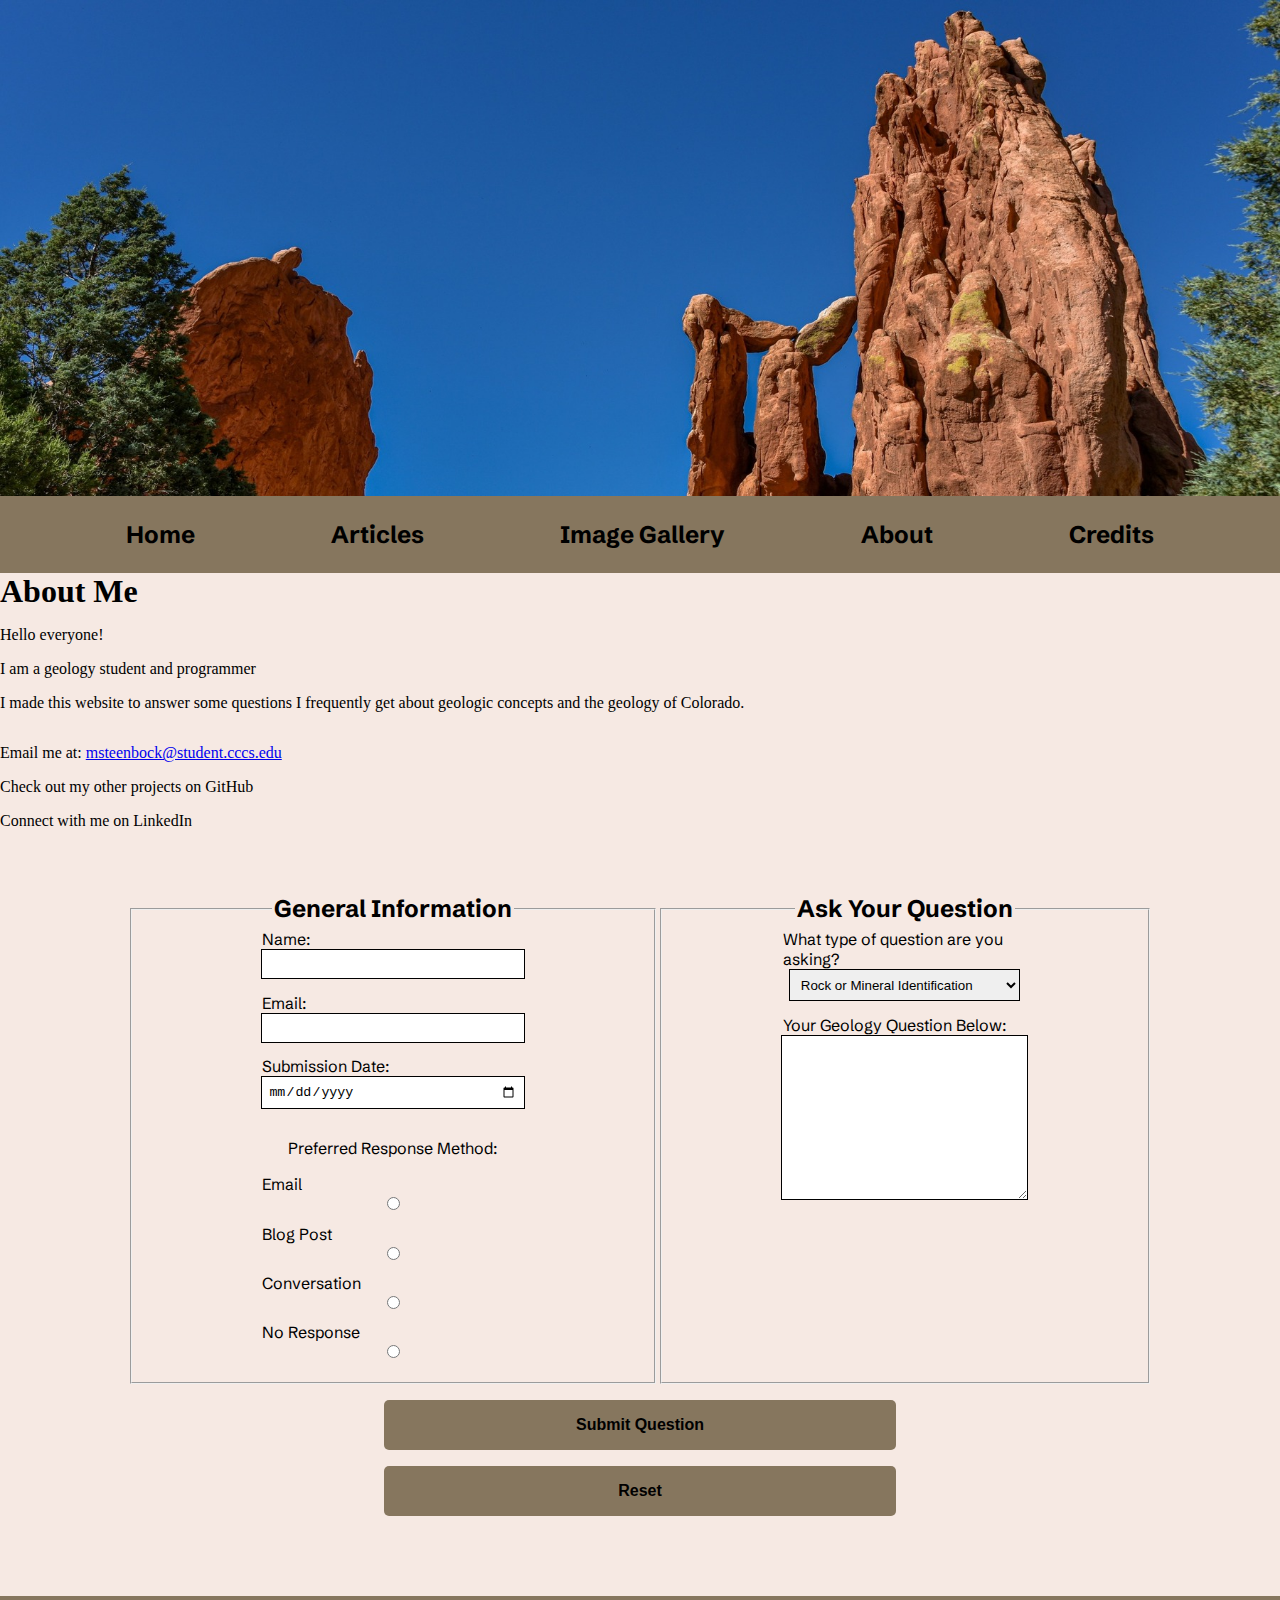
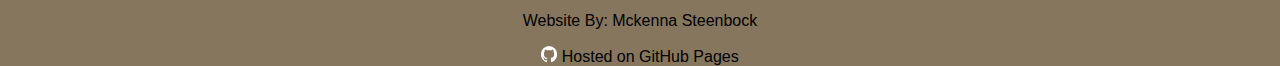
==== about.html @ d6b86bfb "Mobile Viewport: Index and Template" ====
<!DOCTYPE html>
<html lang="en">
<head>
    <meta charset="UTF-8">
    <title>Rock Talk: About</title>
    <meta name="viewport" content="width=device-width, initial-scale=1">
    <link rel="stylesheet" href="css/styles.css">
    <link href="https://fonts.googleapis.com/css2?family=Schibsted+Grotesk:ital,wght@0,400..900;1,400..900&display=swap" rel="stylesheet">
</head>
<body>
<div id="wrapper">
    <header>
        <a href="index.html"><img src="images/hero-banner.jpg" alt="image of red rocks colorado"></a>
    </header>

    <nav>
        <ul>
            <li><a href="index.html">Home</a></li>
            <li><a href="articles.html">Articles</a></li>
            <li><a href="gallery.html">Image Gallery</a></li>
            <li><a href="about.html">About</a></li>
            <li><a href="credits.html">Credits</a></li>
        </ul>
    </nav>

    <main>
        
        <h1>About Me</h1>
        <p>Hello everyone!</p>
        <p>I am a geology student and programmer</p>
        <p>I made this website to answer some questions I frequently get about geologic concepts and the geology of Colorado.</p>
        <img src="" alt="">

        <div class="contact">
            <p>Email me at: <a href="mailto:msteenbock@student.cccs.edu">msteenbock@student.cccs.edu</a></p>
            <p>Check out my other projects on GitHub</p>
            <p>Connect with me on LinkedIn</p>
        </div>


            <form action="https://formspree.io/f/mgvezdle" method="POST" class="form-grid">
                <fieldset>
                    <legend>General Information</legend>

                    <label for="name">Name: </label>
                    <input type="text" name="name" id="name">

                    <label for="email">Email: </label>
                    <input type="email" name="email" id="email">

                    <label for="date">Submission Date:</label>
                    <input type="date" name="date" id="date">

                    <p>Preferred Response Method:</p>
                    <label for="email-response">Email</label>
                    <input type="radio" name="response-type" id="email-response" value="Email">

                    <label for="blog-response">Blog Post</label>
                    <input type="radio" name="response-type" id="blog-response" value="Blog Post">

                    <label for="verbal-response">Conversation</label>
                    <input type="radio" name="response-type" id="verbal-response" value="Conversation">

                    <label for="no-response">No Response</label>
                    <input type="radio" name="response-type" id="no-response" value="No Response">


                </fieldset>

                <fieldset>
                    <legend>Ask Your Question</legend>
                    <label for="question-type">What type of question are you asking?</label>
                    <select name="question-type" id="question-type">
                        <option value="specimen-identification">Rock or Mineral Identification</option>
                        <option value="geological-process">Geological Processes (e.g., plate tectonics, mountain building)</option>
                        <option value="natural-disasters">Natural Disasters (e.g., earthquakes, volcanoes)</option>
                        <option value="energy-resources">Energy Resources</option>
                        <option value="general-information">General Geology Question</option>
                        <option value="other">Other</option>
                    </select>

                    <label for="question">Your Geology Question Below: </label>
                    <textarea name="question" id="question" cols="50" rows="10"></textarea>

                </fieldset>
                <input type="submit" id="submit" value="Submit Question" class="form-submit">
                <input type="reset" id="reset" value="Reset" class="form-submit">
            </form>



    </main>

    <footer>
        <!--<p>&copy; Copyright 2024. All Rights Reserved</p>-->
        <p>Website By: <a href="mailto:msteenbock@student.cccs.edu">Mckenna Steenbock</a></p>
        <a href="https://pages.github.com/" target="_blank"><img src="images/github-mark-white.png" alt="GitHub Logo"> Hosted on GitHub Pages </a>
    </footer>
</div>

</body>
</html>
---- css/styles.css ----
/*CSS Reset*/
body, header, main, nav, img, footer, h1, h2, ul, aside {
    margin: 0;
    padding: 0;
}

body {
    background-color: #F6E9E3;
}

img, video {
   max-width: 100%;
   max-height: 100%;
   display: block;
}

nav {
    background-color: #86765E;
}

/*Style Rules for footer*/

footer {
    text-align: center;
    font-size: 1em;
    background-color: #86765E;
    width: 100%;
    height: 15%; /*Chose to condense the height of the footer*/
    overflow: auto;
}

footer a, footer p{
    font-family: "Century Gothic", sans-serif;
    text-decoration: none;
    color: black;
}

footer a:hover {
    color: white;
}

footer img {
    display: inline-block;
    width: 1em;
    height: 1em;
}



/*Articles Page Classes*/

.article-list {
    display: inline-block;
    width: 95%;
    margin: 2em;
}

.article-list a{
    text-decoration: none;
    color: black;
}

.article-preview:hover {
    background-color: rgba(159, 128, 120, 0.5);
    transform: scale(1.002);
}

.article-preview {
    border: 1px solid black;
    overflow: auto;
    margin: 2em auto;
}

.article-preview img {
    float: left;
    width: 30%;
    height: 30%;
    margin-right: 1em;
}
.article-preview h2 {
    font-size: 1.5em;
    font-weight: bold;
    margin: 0 2em;

}

.article-preview p {
    font-size: 1em;
    margin: 1em;
}



form {
    text-align: center;
    margin: 2em auto;
    width: 80%;
    justify-content: center;
    font-family:"Schibsted Grotesk", sans-serif;
}

fieldset, input {
    margin-bottom: 1em;
}

fieldset legend {
    font-weight: bold;
    font-size: 1.5em;
}

label {
    display: inline-block;
    padding-right: .75em;
    width: 50%;
    text-align: left;
}

input, select , textarea {
    display: inline-block;
    margin-bottom: 1em;
    width: 50%;
    padding: 0.5em;
    border: 1px solid black;
}


.form-submit{
    background-color: #86765E;
    border: none;
    border-radius: 5px;
    padding: 1em;
    font-size: 1em;
    color: black;
    font-weight: bold;
    justify-self: center;
    /*Tablet and above*/
    grid-column: 1 / span 2;
    padding: 1em;
}

.form-submit:hover {
    background-color: #CCAC7DFF;
}

/*Tablet and above layout*/


.form-grid {
    display: grid;
    grid-template-columns: auto auto;
    padding: 2em;
}


/* Media Query for Mobile Viewport */
@media screen and (max-width: 619px), print {
    .mobile{
        display: block;
        font-family: "RocknRoll One", sans-serif;
    }

    .tab-desk {
        display: none;
    }

    /*Style Rules for Mobile Header Area*/

    .mobile h1{
        display: flex;
        font-size: 1.5em;
        margin: 1em 2em;
        align-items: center;
        font-style: italic;
    }

    .mobile h4{
        font-size: 1em;
        text-align: center;
    }

    .mobile-icon{
        width: 15%;
        height: auto;
        padding: 0 .5em;
    }

    /*Style Rules for Mobile Navigation Area*/
    nav {
        background-color: #86765E;
    }

    .mobile-nav a{
        display: block;
        color: black;
        text-align: center;
        font-size: 1.5em;
        text-decoration: none;
        padding: 1em;
        font-family: "RocknRoll One", sans-serif;
        border-top: 1px dotted #CCAC7DFF;
    }

    .mobile-nav a:last-child {
        border-bottom: 1px dotted #CCAC7DFF;
    }

    .mobile-nav a.nav-menu-icon {
        display: block;
        color: black;
        padding: 1em;
        position: absolute;
        right: 0;
        top: 0;
        border-bottom: none;
    }

    .nav-menu-icon {
        color: black;
        font-size: 3em;
    }

    #nav-links-mobile {
        display: none;
    }

    .home-content {
        font-family: "Noto Serif", sans-serif;
        font-size: 1em;
        padding: 1em;
        text-align: center;
    }

    .welcome-information {
        display: block;
    }

    .welcome-information h1, .extra-information h2{
        font-family: "RocknRoll One", sans-serif;
    }

    .extra-information li{
        list-style-type: none;
    }
}


/* Media Query for Tablet Viewport */
@media screen and (min-width: 620px), print {

    .mobile, .mobile-nav{
        display: none;
    }
    .tab-desk {
        display: block;
    }

    /*Style Rules for Tablet Header Area*/
    header img {
        width: 100%;
    }



    nav ul {
        text-align: center;
        list-style-type: none;
        margin: 0;
        font-family: "Schibsted Grotesk", sans-serif;
    }

    nav li {
        display: inline-block;
        font-size: 1.5em;
        font-weight: bold;
        padding: .25em .75em;
    }

    nav li a {
        display: block;
        text-decoration: none;
        padding: 1em;
        text-decoration: none;
        color: black;
    }

    .home-content {
        font-size: 1.5em;
        display: grid;
        grid-template-columns: 2fr 1fr;
        gap: 20px;
        padding: 10px;
    }

    .welcome-information {
        box-sizing: border-box;
        text-align: left;
        grid-column: 1;
        padding: 0 2em;
    }

    .extra-information {
        text-align: center;
        padding: 0 2em 0 0;
        box-sizing: border-box;
        grid-column: 2;
    }

    .extra-information li {
        list-style-type: none;
    }




}
/* Media Query for Desktop Viewports */
@media screen and (min-width: 1000px), print{
    .mobile, .mobile-nav{
        display: none;
    }
    .tab-desk {
        display: block;
    }

    nav li a {
        padding: .75em 2em;
    }

    nav li:hover {
        background: #CCAC7DFF;
        transform: scale(1.12);
        font-style: italic;
    }


}


/* Media Query for Large Desktop Viewports */
@media screen and (min-width: 1921px), print {
    .mobile, .mobile-nav{
        display: none;
    }
    .tab-desk {
        display: block;
    }

    header img {
        height: 60vh;
    }

    nav li{
        padding: .5em 5em;
    }

}
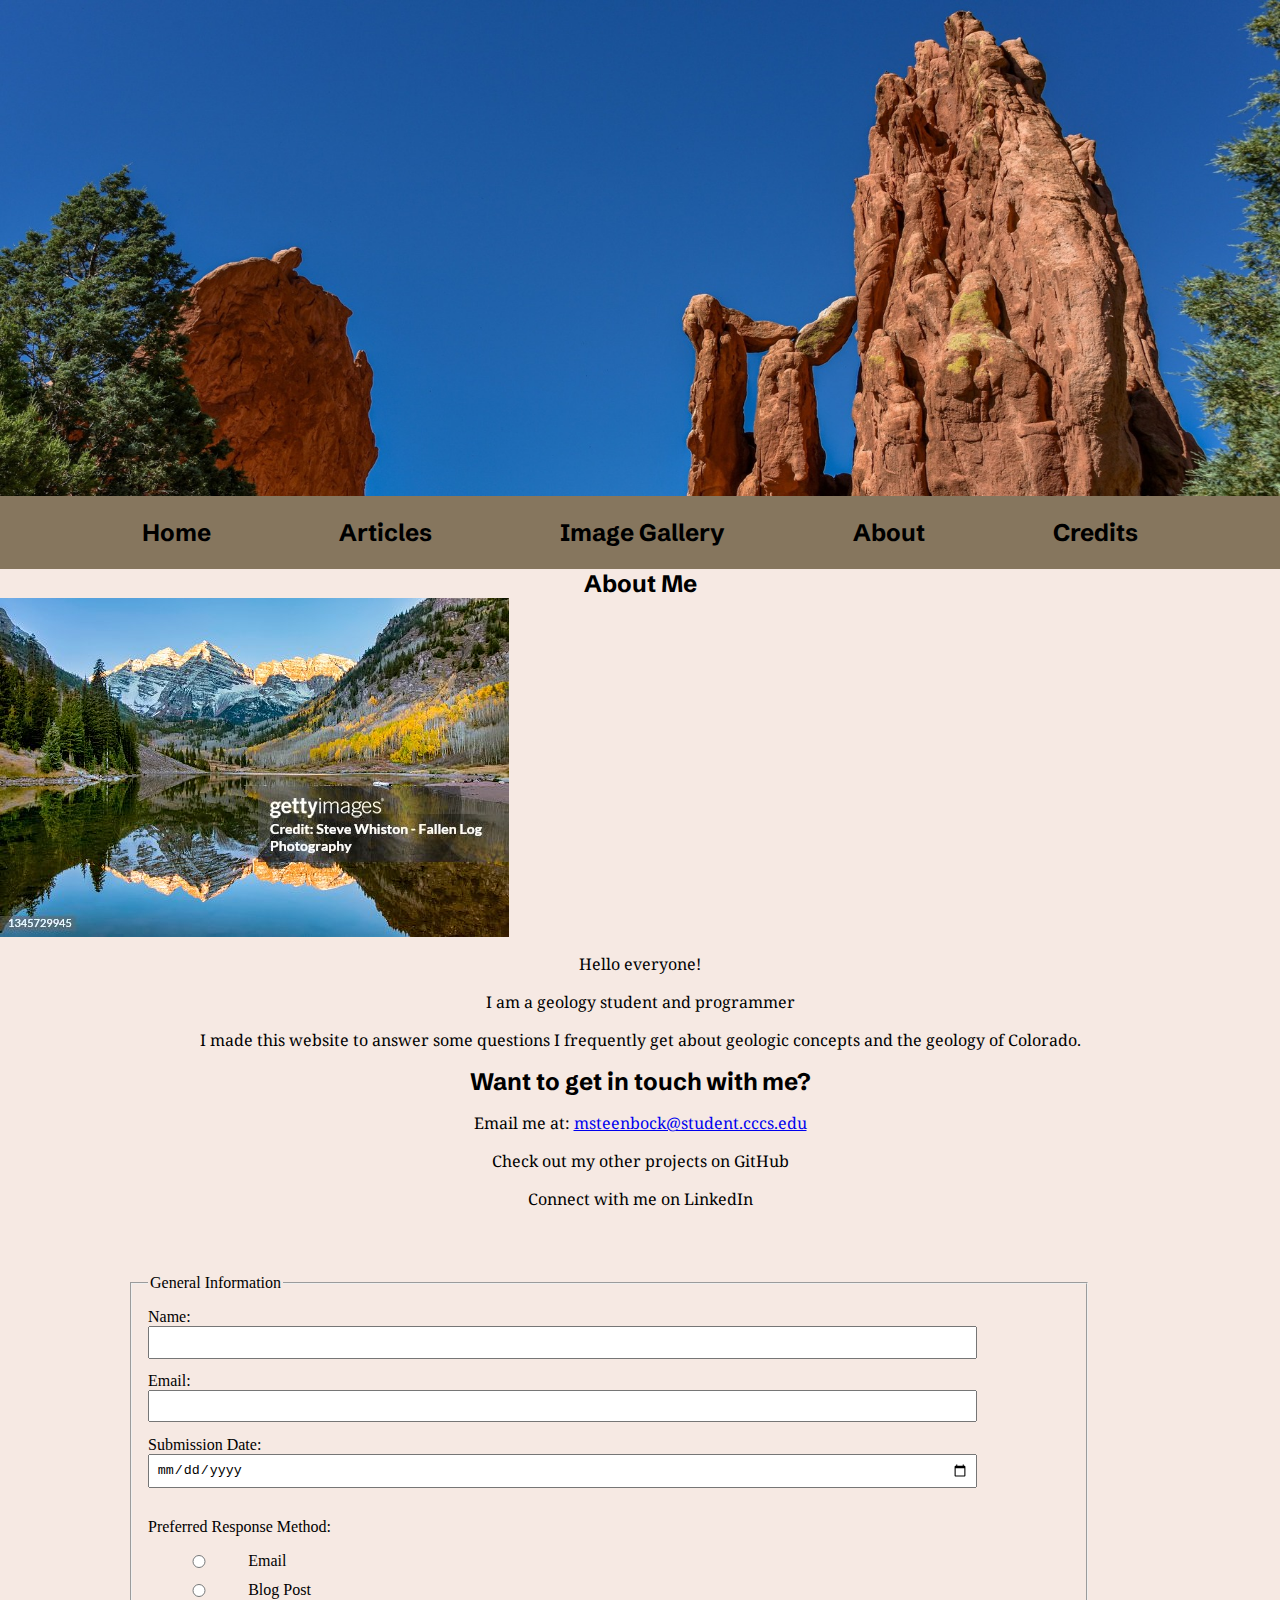
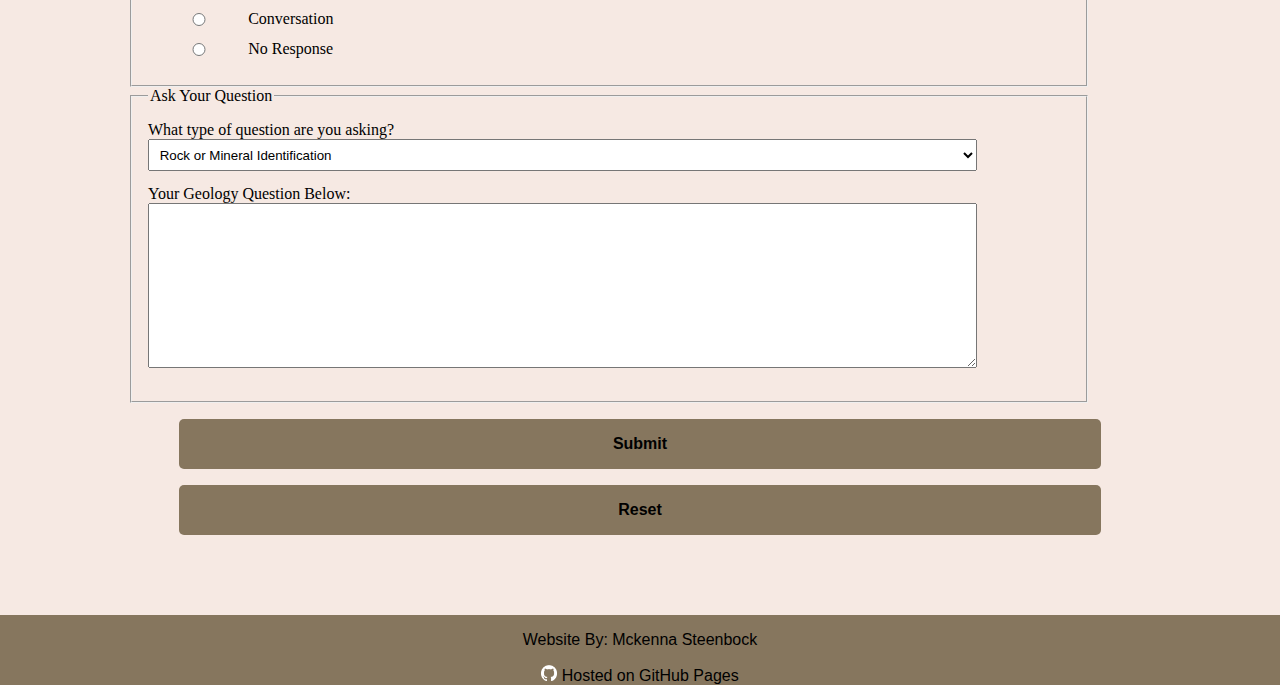
==== commit e14904ed: "Mobile Viewport: About Page" ====
--- a/about.html
+++ b/about.html
@@ -5,15 +5,37 @@
     <title>Rock Talk: About</title>
     <meta name="viewport" content="width=device-width, initial-scale=1">
     <link rel="stylesheet" href="css/styles.css">
-    <link href="https://fonts.googleapis.com/css2?family=Schibsted+Grotesk:ital,wght@0,400..900;1,400..900&display=swap" rel="stylesheet">
+    <link href="https://fonts.googleapis.com/css2?family=Notable&family=Noto+Serif:ital,wght@0,100..900;1,100..900&family=RocknRoll+One&family=Schibsted+Grotesk:ital,wght@0,400..900;1,400..900&display=swap" rel="stylesheet">
+
 </head>
 <body>
 <div id="wrapper">
     <header>
-        <a href="index.html"><img src="images/hero-banner.jpg" alt="image of red rocks colorado"></a>
+        <div class="tab-desk">
+            <a href="index.html" class="tab-desk"><img src="images/hero-banner.jpg" alt="image of red rocks colorado"></a>
+        </div>
+
+        <div class="mobile">
+            <h1><img src="images/rocktalkicon-left.png" alt="Rock Icon" class="mobile-icon"> Rock Talk <img src="images/rocktalkicon-right.png" alt="Rock Icon" class="mobile-icon"></h1>
+            <h4>Uncover geology, one layer at a time!</h4>
+        </div>
     </header>
 
-    <nav>
+    <nav class="mobile-nav">
+        <div id="nav-links-mobile">
+            <a href="index.html">Home</a>
+            <a href="articles.html">Articles</a>
+            <a href="gallery.html">Image Gallery</a>
+            <a href="about.html">About</a>
+            <a href="credits.html">Credits</a>
+        </div>
+
+        <a class="nav-menu-icon" onclick="hamburgerMenu()">
+            <div id="hamburger-icon">&#9776;</div>
+        </a>
+    </nav>
+
+    <nav class="tab-desk">
         <ul>
             <li><a href="index.html">Home</a></li>
             <li><a href="articles.html">Articles</a></li>
@@ -24,21 +46,23 @@
     </nav>
 
     <main>
-        
-        <h1>About Me</h1>
-        <p>Hello everyone!</p>
-        <p>I am a geology student and programmer</p>
-        <p>I made this website to answer some questions I frequently get about geologic concepts and the geology of Colorado.</p>
-        <img src="" alt="">
+        <div class="about-me">
+            <h2>About Me</h2>
+            <img src="images/gettyimages-1345729945-170667a.jpg" alt="image of Rock Talk">
+            <p>Hello everyone!</p>
+            <p>I am a geology student and programmer</p>
+            <p>I made this website to answer some questions I frequently get about geologic concepts and the geology of Colorado.</p>
+        </div>
 
         <div class="contact">
+            <h2>Want to get in touch with me?</h2>
             <p>Email me at: <a href="mailto:msteenbock@student.cccs.edu">msteenbock@student.cccs.edu</a></p>
             <p>Check out my other projects on GitHub</p>
             <p>Connect with me on LinkedIn</p>
         </div>
 
-
-            <form action="https://formspree.io/f/mgvezdle" method="POST" class="form-grid">
+        <div class="form-grid">
+            <form action="https://formspree.io/f/mgvezdle" method="POST">
                 <fieldset>
                     <legend>General Information</legend>
 
@@ -52,18 +76,25 @@
                     <input type="date" name="date" id="date">
 
                     <p>Preferred Response Method:</p>
-                    <label for="email-response">Email</label>
-                    <input type="radio" name="response-type" id="email-response" value="Email">
+                    <label for="email-response">
+                        <input type="radio" name="response-type" id="email-response" value="Email">
+                        Email
+                    </label>
 
-                    <label for="blog-response">Blog Post</label>
-                    <input type="radio" name="response-type" id="blog-response" value="Blog Post">
+                    <label for="blog-response">
+                        <input type="radio" name="response-type" id="blog-response" value="Blog Post">
+                        Blog Post
+                    </label>
 
-                    <label for="verbal-response">Conversation</label>
-                    <input type="radio" name="response-type" id="verbal-response" value="Conversation">
+                    <label for="verbal-response">
+                        <input type="radio" name="response-type" id="verbal-response" value="Conversation">
+                        Conversation
+                    </label>
 
-                    <label for="no-response">No Response</label>
-                    <input type="radio" name="response-type" id="no-response" value="No Response">
-
+                    <label for="no-response">
+                        <input type="radio" name="response-type" id="no-response" value="No Response">
+                        No Response
+                    </label>
 
                 </fieldset>
 
@@ -80,14 +111,12 @@
                     </select>
 
                     <label for="question">Your Geology Question Below: </label>
-                    <textarea name="question" id="question" cols="50" rows="10"></textarea>
-
+                    <textarea name="question" id="question" cols="30" rows="10"></textarea>
                 </fieldset>
-                <input type="submit" id="submit" value="Submit Question" class="form-submit">
+                <input type="submit" id="submit" value="Submit" class="form-submit">
                 <input type="reset" id="reset" value="Reset" class="form-submit">
             </form>
-
-
+        </div>
 
     </main>
 
@@ -97,6 +126,6 @@
         <a href="https://pages.github.com/" target="_blank"><img src="images/github-mark-white.png" alt="GitHub Logo"> Hosted on GitHub Pages </a>
     </footer>
 </div>
-
+<script src="script/script.js"></script>
 </body>
 </html>--- a/css/styles.css
+++ b/css/styles.css
@@ -1,9 +1,10 @@
 /*CSS Reset*/
-body, header, main, nav, img, footer, h1, h2, ul, aside {
+body, header, main, nav, img, footer, h1, h2, ul, aside{
     margin: 0;
     padding: 0;
 }
 
+/*Style Rules Across All Viewports*/
 body {
     background-color: #F6E9E3;
 }
@@ -18,8 +19,7 @@
     background-color: #86765E;
 }
 
-/*Style Rules for footer*/
-
+/*Style Rules for Footer Area*/
 footer {
     text-align: center;
     font-size: 1em;
@@ -46,9 +46,102 @@
 }
 
 
-
-/*Articles Page Classes*/
-
+/* Media Query for Mobile Viewport and Property Cascading*/
+    .mobile {
+        display: block;
+        font-family: "RocknRoll One", sans-serif;
+    }
+
+    .tab-desk {
+        display: none;
+    }
+
+    /*Style Rules for Mobile Header and Body Area*/
+    .mobile h1 {
+        display: flex;
+        font-size: 1.5em;
+        margin-top: 1em;
+        margin-left: 3em;
+        text-align: center;
+        font-style: italic;
+    }
+
+    .mobile h4 {
+        font-size: 1em;
+        text-align: center;
+    }
+
+    .mobile-icon {
+        width: 15%;
+        height: auto;
+        padding: 0 .5em;
+    }
+
+   /* body {
+        background: linear-gradient(#e3ccb4, #dcd3a5);
+    }*/
+
+    /*Style Rules for Mobile Navigation Area*/
+    .mobile-nav {
+        background-color: #86765E;
+    }
+
+    .mobile-nav a {
+        display: block;
+        color: black;
+        text-align: center;
+        font-size: 1.5em;
+        text-decoration: none;
+        padding: 1em;
+        font-family: "RocknRoll One", sans-serif;
+        border-top: 1px dotted #CCAC7DFF;
+    }
+
+    .mobile-nav a:last-child {
+        border-bottom: 1px dotted #CCAC7DFF;
+    }
+
+    .mobile-nav a.nav-menu-icon {
+        display: block;
+        color: black;
+        padding: 1em;
+        position: absolute;
+        right: 0;
+        top: 0;
+        border-bottom: none;
+    }
+
+    .nav-menu-icon {
+        color: black;
+        font-size: 3em;
+    }
+
+    #nav-links-mobile {
+        display: none;
+    }
+
+    /*Style Rules for Mobile Homepage Classes*/
+    .home-content {
+        font-family: "Noto Serif", sans-serif;
+        font-size: 1em;
+        padding: 1em;
+        text-align: center;
+    }
+
+    .welcome-information {
+        display: block;
+    }
+
+    .welcome-information h1, .extra-information h2 {
+        font-family: "RocknRoll One", sans-serif;
+    }
+
+    .extra-information li {
+        list-style-type: none;
+    }
+
+    /*Style Rules for Mobile Article Selection Classes
+    Articles Page Classes
 .article-list {
     display: inline-block;
     width: 95%;
@@ -61,7 +154,7 @@
 }
 
 .article-preview:hover {
-    background-color: rgba(159, 128, 120, 0.5);
+    background-color: #9F80787F;
     transform: scale(1.002);
 }
 
@@ -88,164 +181,68 @@
     font-size: 1em;
     margin: 1em;
 }
-
-
-
-form {
-    text-align: center;
-    margin: 2em auto;
-    width: 80%;
-    justify-content: center;
-    font-family:"Schibsted Grotesk", sans-serif;
-}
-
-fieldset, input {
-    margin-bottom: 1em;
-}
-
-fieldset legend {
-    font-weight: bold;
-    font-size: 1.5em;
-}
-
-label {
-    display: inline-block;
-    padding-right: .75em;
-    width: 50%;
-    text-align: left;
-}
-
-input, select , textarea {
-    display: inline-block;
-    margin-bottom: 1em;
-    width: 50%;
-    padding: 0.5em;
-    border: 1px solid black;
-}
-
-
-.form-submit{
-    background-color: #86765E;
-    border: none;
-    border-radius: 5px;
-    padding: 1em;
-    font-size: 1em;
-    color: black;
-    font-weight: bold;
-    justify-self: center;
-    /*Tablet and above*/
-    grid-column: 1 / span 2;
-    padding: 1em;
-}
-
-.form-submit:hover {
-    background-color: #CCAC7DFF;
-}
-
-/*Tablet and above layout*/
-
-
-.form-grid {
-    display: grid;
-    grid-template-columns: auto auto;
-    padding: 2em;
-}
-
-
-/* Media Query for Mobile Viewport */
-@media screen and (max-width: 619px), print {
-    .mobile{
-        display: block;
+*/
+
+
+    /*Style Rules for Mobile About Page Classes*/
+    .about-me h2, .contact h2 {
         font-family: "RocknRoll One", sans-serif;
-    }
-
-    .tab-desk {
-        display: none;
-    }
-
-    /*Style Rules for Mobile Header Area*/
-
-    .mobile h1{
+        text-align: center;
+    }
+
+    .about-me, .contact {
+        display: block;
+        text-align: center;
+        font-family: "Noto Serif", sans-serif;
+    }
+
+    /*Style Rules For Question Form*/
+    .form-grid {
+        display: grid;
+        grid-template-columns: 1fr;
+        gap: 2em;
+        width: 80%;
+        margin: 2em auto;
+        padding: 2em;
+    }
+
+    fieldset {
+        width: 90%;
+        padding: 1em;
+    }
+
+    fieldset label {
         display: flex;
-        font-size: 1.5em;
-        margin: 1em 2em;
-        align-items: center;
-        font-style: italic;
-    }
-
-    .mobile h4{
         font-size: 1em;
-        text-align: center;
-    }
-
-    .mobile-icon{
-        width: 15%;
-        height: auto;
-        padding: 0 .5em;
-    }
-
-    /*Style Rules for Mobile Navigation Area*/
-    nav {
+    }
+
+    /*Aligns labels with radio buttons on form*/
+    input[type="radio"]{
+        width: 10%;
+    }
+
+    input, select, textarea {
+       width: 90%;
+       padding: 0.5em;
+       margin-bottom: 1em;
+       box-sizing: border-box;
+   }
+
+    .form-submit{
+        display: flex;
         background-color: #86765E;
-    }
-
-    .mobile-nav a{
-        display: block;
-        color: black;
-        text-align: center;
-        font-size: 1.5em;
-        text-decoration: none;
-        padding: 1em;
-        font-family: "RocknRoll One", sans-serif;
-        border-top: 1px dotted #CCAC7DFF;
-    }
-
-    .mobile-nav a:last-child {
-        border-bottom: 1px dotted #CCAC7DFF;
-    }
-
-    .mobile-nav a.nav-menu-icon {
-        display: block;
-        color: black;
-        padding: 1em;
-        position: absolute;
-        right: 0;
-        top: 0;
-        border-bottom: none;
-    }
-
-    .nav-menu-icon {
-        color: black;
-        font-size: 3em;
-    }
-
-    #nav-links-mobile {
-        display: none;
-    }
-
-    .home-content {
-        font-family: "Noto Serif", sans-serif;
+        border: none;
+        border-radius: 5px;
+        padding: 1em;
+        margin-top: 1em;
         font-size: 1em;
-        padding: 1em;
-        text-align: center;
-    }
-
-    .welcome-information {
-        display: block;
-    }
-
-    .welcome-information h1, .extra-information h2{
-        font-family: "RocknRoll One", sans-serif;
-    }
-
-    .extra-information li{
-        list-style-type: none;
-    }
-}
-
+        color: black;
+        font-weight: bold;
+        justify-self: center;
+    }
 
 /* Media Query for Tablet Viewport */
-@media screen and (min-width: 620px), print {
+@media screen and (min-width: 620px), print{
 
     .mobile, .mobile-nav{
         display: none;
@@ -259,8 +256,7 @@
         width: 100%;
     }
 
-
-
+    /*Style Rules for Table Navigation Area*/
     nav ul {
         text-align: center;
         list-style-type: none;
@@ -270,19 +266,19 @@
 
     nav li {
         display: inline-block;
-        font-size: 1.5em;
         font-weight: bold;
-        padding: .25em .75em;
+        padding: .25em .5em;
     }
 
     nav li a {
         display: block;
+        font-size: 1.25em;
         text-decoration: none;
         padding: 1em;
-        text-decoration: none;
-        color: black;
-    }
-
+        color: black;
+    }
+
+    /*Style Rules for Tablet Homepage Class*/
     .home-content {
         font-size: 1.5em;
         display: grid;
@@ -307,12 +303,26 @@
 
     .extra-information li {
         list-style-type: none;
-    }
-
-
-
-
-}
+        padding: .75em;
+    }
+
+
+
+    /*Style Rules for Table About Page Classes*/
+    .about-me h2, .contact h2 {
+        font-family: "Schibsted Grotesk", sans-serif; /*Change*/
+
+    }
+
+    .form-submit {
+        grid-column: 1 / span 2;
+        padding: 1em;
+    }
+
+
+
+}
+
 /* Media Query for Desktop Viewports */
 @media screen and (min-width: 1000px), print{
     .mobile, .mobile-nav{
@@ -322,8 +332,10 @@
         display: block;
     }
 
+    /*Style Rules for Average Desktop Navigation Area*/
     nav li a {
-        padding: .75em 2em;
+        padding: .75em 2.25em;
+        font-size: 1.5em;
     }
 
     nav li:hover {
@@ -332,9 +344,33 @@
         font-style: italic;
     }
 
-
-}
-
+    .home-content {
+        margin: 1em;
+    }
+
+    .welcome-information {
+        text-align: left;
+    }
+
+    .welcome-information img {
+        float: left;
+        padding-right: 1em
+    }
+
+    .extra-information {
+        text-align: right;
+    }
+
+    /*Style Rules for Average Desktop About Page Classes*/
+    .contact a:hover{
+        color: black;
+    }
+
+    .form-submit:hover {
+        background-color: #CCAC7DFF;
+    }
+
+}
 
 /* Media Query for Large Desktop Viewports */
 @media screen and (min-width: 1921px), print {
@@ -345,12 +381,23 @@
         display: block;
     }
 
+    /*Style Rules for Large Desktop Header Area*/
     header img {
         height: 60vh;
     }
 
-    nav li{
+    /*Style Rules for Large Desktop Navigation Area*/
+    nav li a{
         padding: .5em 5em;
-    }
-
-}
+        font-size: 1.75em;
+    }
+
+    /*Style Rules for Large Desktop Homepage Classes*/
+    .welcome-information {
+        width: 75%;
+    }
+
+    /*Style Rules for Large Desktop About Page Classes*/
+
+
+}
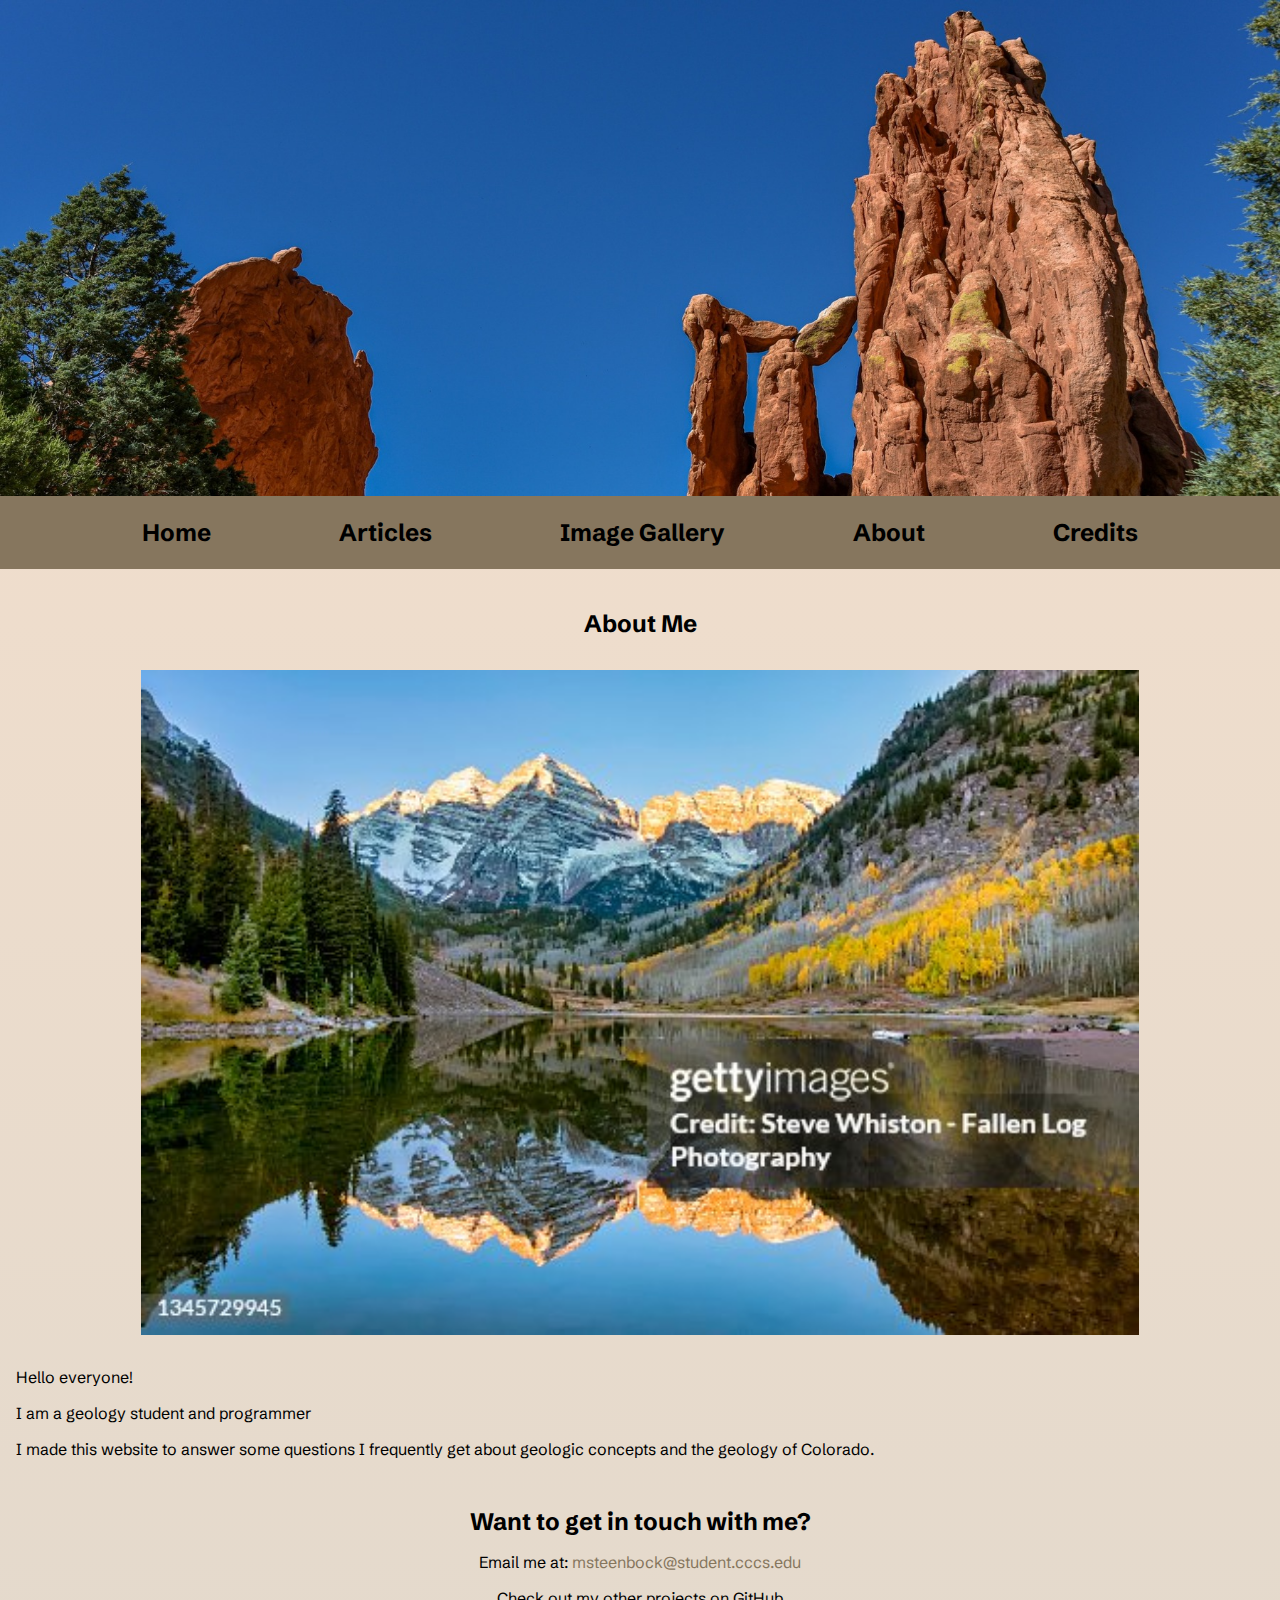
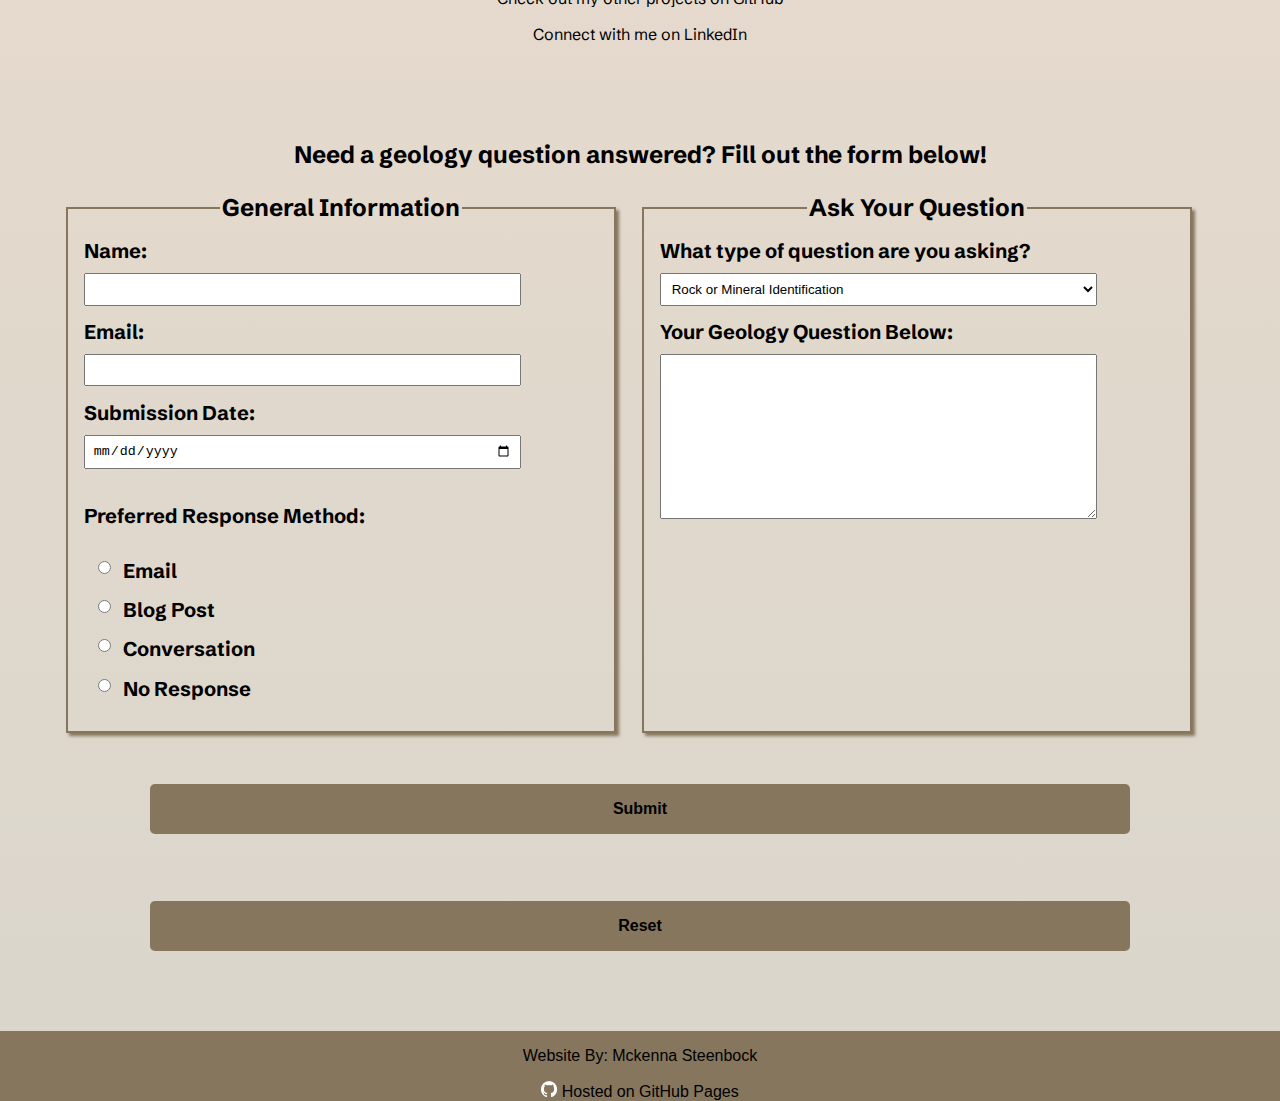
==== commit 53ecf7ef: "Mobile Viewport Article Page (MESSED UP FIX TOMORROW)" ====
--- a/about.html
+++ b/about.html
@@ -6,7 +6,10 @@
     <meta name="viewport" content="width=device-width, initial-scale=1">
     <link rel="stylesheet" href="css/styles.css">
     <link href="https://fonts.googleapis.com/css2?family=Notable&family=Noto+Serif:ital,wght@0,100..900;1,100..900&family=RocknRoll+One&family=Schibsted+Grotesk:ital,wght@0,400..900;1,400..900&display=swap" rel="stylesheet">
-
+    <link rel="shortcut icon" href="img/stone-favicon-shortcut.png" type="image/png">
+    <link rel="icon" href="images/stone-favicon-32.png" type="image/png" sizes="32x32">
+    <link rel="apple-touch-icon" href="images/stone-favicon-apple.png.png" type="image/png" sizes="180x180">
+    <link rel="icon" href="images/stone-favicon-android-chrome.png.png" type="image/png" sizes="192x192">
 </head>
 <body>
 <div id="wrapper">
@@ -16,7 +19,7 @@
         </div>
 
         <div class="mobile">
-            <h1><img src="images/rocktalkicon-left.png" alt="Rock Icon" class="mobile-icon"> Rock Talk <img src="images/rocktalkicon-right.png" alt="Rock Icon" class="mobile-icon"></h1>
+            <h1><img src="images/rocktalk-mobile-left.png" alt="Rock Icon" class="mobile-icon"> Rock Talk <img src="images/rocktalk-mobile-right.png" alt="Rock Icon" class="mobile-icon"></h1>
             <h4>Uncover geology, one layer at a time!</h4>
         </div>
     </header>
@@ -61,7 +64,9 @@
             <p>Connect with me on LinkedIn</p>
         </div>
 
+
         <div class="form-grid">
+            <h2>Need a geology question answered? Fill out the form below!</h2>
             <form action="https://formspree.io/f/mgvezdle" method="POST">
                 <fieldset>
                     <legend>General Information</legend>
--- a/css/styles.css
+++ b/css/styles.css
@@ -1,13 +1,11 @@
 /*CSS Reset*/
-body, header, main, nav, img, footer, h1, h2, ul, aside{
+body, header, main, nav, img, footer, h1, h2, ul, aside, form{
     margin: 0;
     padding: 0;
 }
 
 /*Style Rules Across All Viewports*/
-body {
-    background-color: #F6E9E3;
-}
+
 
 img, video {
    max-width: 100%;
@@ -19,31 +17,13 @@
     background-color: #86765E;
 }
 
-/*Style Rules for Footer Area*/
-footer {
-    text-align: center;
-    font-size: 1em;
-    background-color: #86765E;
-    width: 100%;
-    height: 15%; /*Chose to condense the height of the footer*/
-    overflow: auto;
-}
-
-footer a, footer p{
-    font-family: "Century Gothic", sans-serif;
-    text-decoration: none;
-    color: black;
-}
-
-footer a:hover {
-    color: white;
-}
-
-footer img {
-    display: inline-block;
-    width: 1em;
-    height: 1em;
-}
+.article-preview p {
+    display: -webkit-box;
+    -webkit-box-orient: vertical;
+    overflow: hidden;
+    text-overflow: ellipsis;
+}
+
 
 
 /* Media Query for Mobile Viewport and Property Cascading*/
@@ -77,9 +57,9 @@
         padding: 0 .5em;
     }
 
-   /* body {
-        background: linear-gradient(#e3ccb4, #dcd3a5);
-    }*/
+   body {
+        background: linear-gradient(#f4dfcc, #dad6cc);
+   }
 
     /*Style Rules for Mobile Navigation Area*/
     .mobile-nav {
@@ -140,66 +120,74 @@
         list-style-type: none;
     }
 
-    /*Style Rules for Mobile Article Selection Classes
-    Articles Page Classes
-.article-list {
-    display: inline-block;
-    width: 95%;
-    margin: 2em;
-}
-
-.article-list a{
-    text-decoration: none;
-    color: black;
-}
-
-.article-preview:hover {
-    background-color: #9F80787F;
-    transform: scale(1.002);
-}
-
-.article-preview {
-    border: 1px solid black;
-    overflow: auto;
-    margin: 2em auto;
-}
-
-.article-preview img {
-    float: left;
-    width: 30%;
-    height: 30%;
-    margin-right: 1em;
-}
-.article-preview h2 {
-    font-size: 1.5em;
-    font-weight: bold;
-    margin: 0 2em;
-
-}
-
-.article-preview p {
-    font-size: 1em;
-    margin: 1em;
-}
-*/
-
-
-    /*Style Rules for Mobile About Page Classes*/
-    .about-me h2, .contact h2 {
+    /*Style Rules for Mobile Article Selection Classes Articles Page Classes*/
+    .article-list {
+        display: block;
+        width: 75%;
+        margin: 0 auto;
+    }
+
+    .article-list a{
+        text-decoration: none;
+        color: black;
+    }
+
+    .article-preview {
+        border-top: 1px dashed black;
+        padding: 1em;
+    }
+
+    .article-preview:last-of-type{
+        border-bottom: 1px dashed black;
+        margin-bottom: 1em;
+    }
+
+    .article-preview img {
+        display: none;
+    }
+
+    .article-preview h2 {
         font-family: "RocknRoll One", sans-serif;
-        text-align: center;
-    }
+        font-size: 1.5em;
+        font-weight: bold;
+        margin: 0 2em;
+        text-align: center;
+    }
+
+    .article-preview p {
+        font-family: "Noto Serif", sans-serif;
+        font-size: 1em;
+        margin: 1em;
+        -webkit-line-clamp: 4;
+    }
+
+/*Style Rules for Mobile About Page Classes*/
 
     .about-me, .contact {
         display: block;
         text-align: center;
         font-family: "Noto Serif", sans-serif;
+        padding: .75em;
+    }
+
+    .about-me h2, .contact h2,  .form-grid h2 {
+        font-family: "RocknRoll One", sans-serif;
+        text-align: center;
+    }
+
+    .about-me img {
+        width: 80%;
+        margin: 2em auto;
+    }
+
+    .contact a{
+        text-decoration: none;
+        color: #86765E;
     }
 
     /*Style Rules For Question Form*/
     .form-grid {
-        display: grid;
-        grid-template-columns: 1fr;
+        display: block;
         gap: 2em;
         width: 80%;
         margin: 2em auto;
@@ -211,8 +199,15 @@
         padding: 1em;
     }
 
-    fieldset label {
+    fieldset label, fieldset p {
         display: flex;
+        font-size: 1.25em;
+        padding-bottom: .5em;
+    }
+
+    legend {
+        font-family: "RocknRoll One", sans-serif;
+        font-weight: bold;
         font-size: 1em;
     }
 
@@ -240,6 +235,33 @@
         font-weight: bold;
         justify-self: center;
     }
+
+    /*Style Rules for Footer Area*/
+    footer {
+        text-align: center;
+        font-size: 1em;
+        background-color: #86765E;
+        width: 100%;
+        height: 15%; /*Chose to condense the height of the footer*/
+        overflow: auto;
+    }
+
+    footer a, footer p{
+        font-family: "Century Gothic", sans-serif;
+        text-decoration: none;
+        color: black;
+    }
+
+    footer a:hover {
+        color: white;
+    }
+
+    footer img {
+        display: inline-block;
+        width: 1em;
+        height: 1em;
+    }
+
 
 /* Media Query for Tablet Viewport */
 @media screen and (min-width: 620px), print{
@@ -306,20 +328,91 @@
         padding: .75em;
     }
 
-
-
-    /*Style Rules for Table About Page Classes*/
-    .about-me h2, .contact h2 {
+    /*Style Rules for Tablet Articles Page*/
+    .article-list {
+        display: inline-block;
+        width: 95%;
+        margin: 0 1em;
+    }
+
+    .article-preview {
+        border: 1px solid black;
+        overflow: auto;
+        margin: 2em auto;
+        position: relative;
+        display: block;
+    }
+
+    .article-preview:last-of-type{
+        border-bottom: 1px solid black;
+    }
+
+    .article-preview h2 {
         font-family: "Schibsted Grotesk", sans-serif; /*Change*/
-
+    }
+
+    .article-preview p {
+        font-size: 1em;
+        font-family: "Schibsted Grotesk", sans-serif; /*Change*/
+        line-height: 2;
+        -webkit-line-clamp: 5;
+    }
+
+    .article-preview img {
+        float: left;
+        width: 45%;
+        height: 45%;
+        margin-right: 1em;
+    }
+
+
+    /*Style Rules for Tablet Form and About Page Classes*/
+    .about-me, .contact {
+        font-family: "Schibsted Grotesk", sans-serif; /*Change*/
+        padding: 1em;
+    }
+
+    .about-me h2, .contact h2,  .form-grid h2 {
+        font-family: "Schibsted Grotesk", sans-serif; /*Change*/
+    }
+
+    .about-me{
+        margin-top: 1.5em;
+    }
+
+    .form-grid {
+        font-family: "Schibsted Grotesk", sans-serif; /*Change*/
+        width: 90%;
     }
 
     .form-submit {
         grid-column: 1 / span 2;
-        padding: 1em;
-    }
-
-
+    }
+
+    fieldset {
+        width: 95%;
+        border: #86765E 2px solid;
+        box-shadow: 3px 3px 3px #86765E;
+    }
+
+    fieldset legend, fieldset p{
+        font-family: "Schibsted Grotesk", sans-serif; /*Change*/
+        font-weight: bold;
+        text-align: center;
+        font-size: 1.25em;
+    }
+
+    input, select, textarea{
+        width: 85%;
+    }
+
+    input[type="radio"]{
+        width: 6%;
+    }
+
+    .form-submit {
+        background-color: #86765E;
+    }
 
 }
 
@@ -361,14 +454,65 @@
         text-align: right;
     }
 
+    /*Style Rules for Average Desktop Articles Page*/
+    .article-list{
+        margin: 2em;
+        line-height: 2.5em;
+    }
+
+    .article-preview p{
+        line-height: 2;
+        -webkit-line-clamp: 8;
+    }
+
+    .article-preview img{
+        width: 35%;
+        height: 35%;
+    }
+
+    .article-preview:hover {
+        background-color: #9F80787F;
+        transform: scale(1.002);
+    }
+
+
     /*Style Rules for Average Desktop About Page Classes*/
+    .about-me {
+        text-align: left;
+    }
+
     .contact a:hover{
         color: black;
+    }
+
+    .form-grid h2{
+        margin-bottom: 1em;
+    }
+
+    .form-grid form{
+        display: grid;
+        grid-template-columns: 1fr 1fr;
+        gap: 35px;
+        width: 100%;
+    }
+
+    fieldset legend{
+        font-size: 1.5em;
+    }
+
+    fieldset label {
+        font-weight: bold;
+    }
+
+    .form-submit {
+        grid-column: 1 / span 3;
+
     }
 
     .form-submit:hover {
         background-color: #CCAC7DFF;
     }
+
 
 }
 
@@ -397,6 +541,21 @@
         width: 75%;
     }
 
+    /*Style Rules for Large Desktop Articles Page Classes*/
+    .article-preview {
+        width: 60%;
+    }
+
+    .article-preview p{
+        line-height: 2.5;
+        -webkit-line-clamp: 10;
+    }
+
+    .article-preview img{
+        width: 20%;
+        height: 20%;
+    }
+
     /*Style Rules for Large Desktop About Page Classes*/
 
 
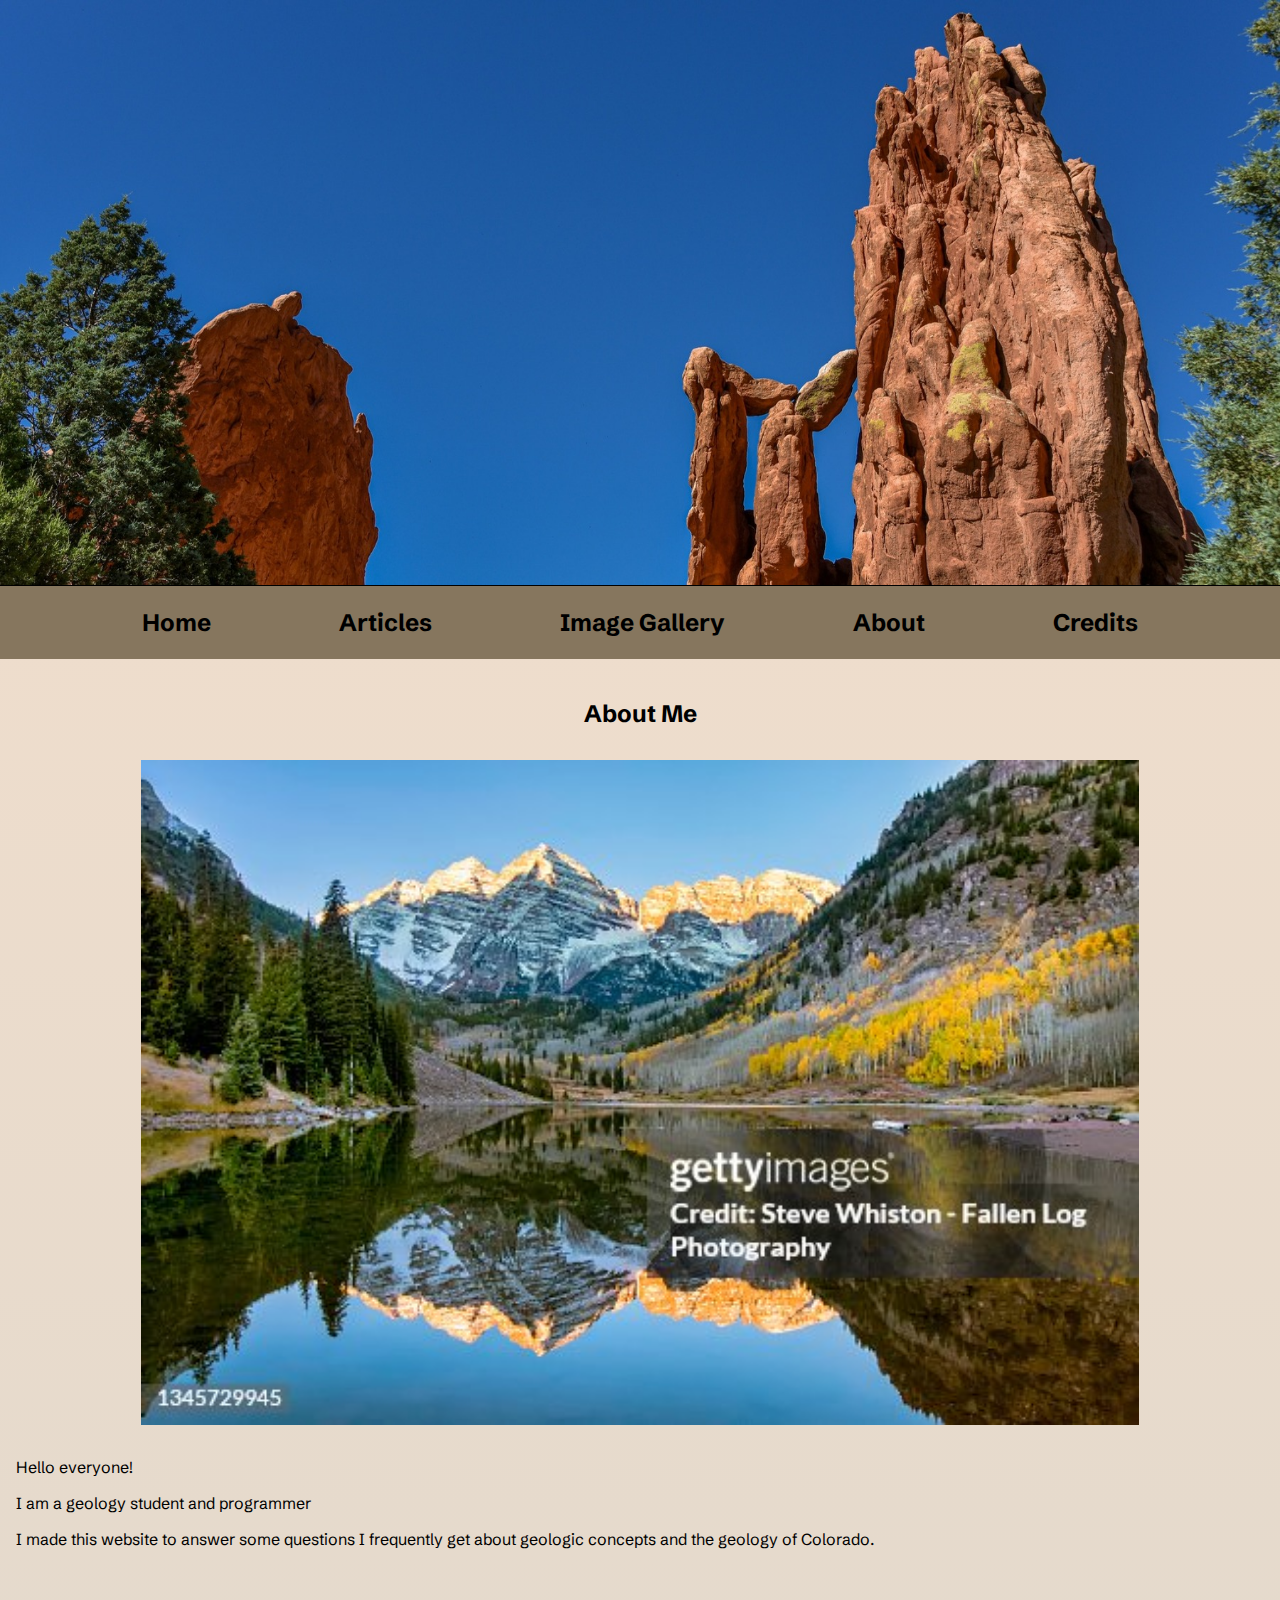
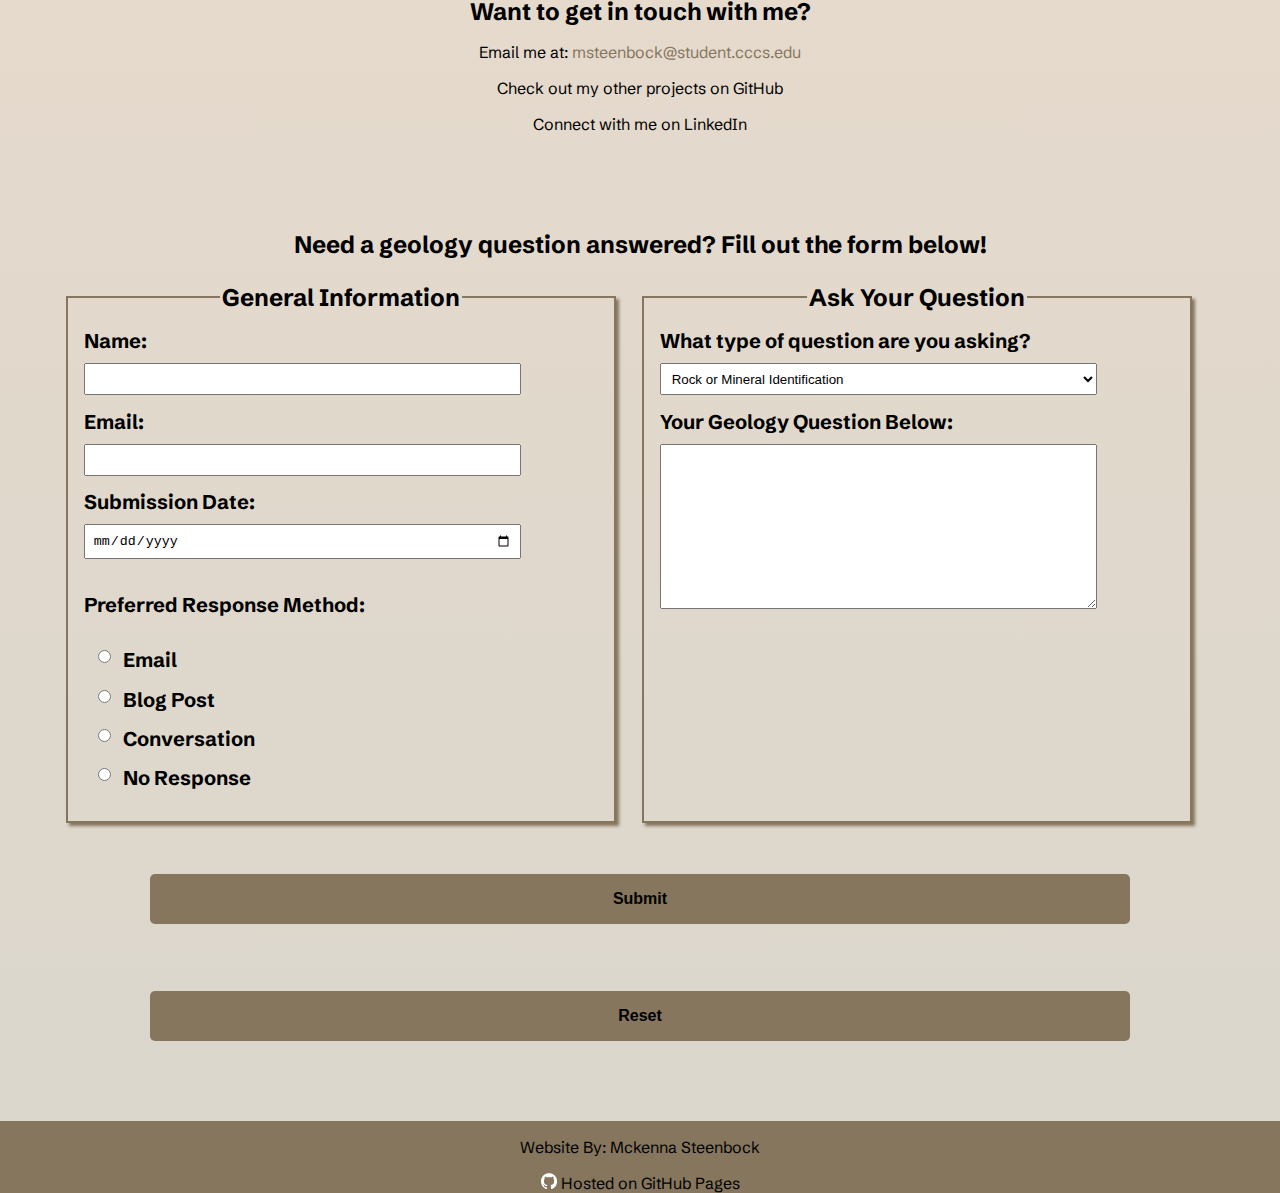
==== commit 04868f4a: "Fixed header across all pages, started on styling article two style and table." ====
--- a/about.html
+++ b/about.html
@@ -6,21 +6,21 @@
     <meta name="viewport" content="width=device-width, initial-scale=1">
     <link rel="stylesheet" href="css/styles.css">
     <link href="https://fonts.googleapis.com/css2?family=Notable&family=Noto+Serif:ital,wght@0,100..900;1,100..900&family=RocknRoll+One&family=Schibsted+Grotesk:ital,wght@0,400..900;1,400..900&display=swap" rel="stylesheet">
-    <link rel="shortcut icon" href="img/stone-favicon-shortcut.png" type="image/png">
+    <link rel="shortcut icon" href="images/stone-favicon-shortcut.png" type="image/png">
     <link rel="icon" href="images/stone-favicon-32.png" type="image/png" sizes="32x32">
-    <link rel="apple-touch-icon" href="images/stone-favicon-apple.png.png" type="image/png" sizes="180x180">
-    <link rel="icon" href="images/stone-favicon-android-chrome.png.png" type="image/png" sizes="192x192">
+    <link rel="apple-touch-icon" href="images/stone-favicon-apple.png" type="image/png" sizes="180x180">
+    <link rel="icon" href="images/stone-favicon-android-chrome.png" type="image/png" sizes="192x192">
 </head>
 <body>
 <div id="wrapper">
-    <header>
+    <header >
         <div class="tab-desk">
-            <a href="index.html" class="tab-desk"><img src="images/hero-banner.jpg" alt="image of red rocks colorado"></a>
+            <a href="index.html"><img src="images/hero-banner.jpg" alt="image of red rocks colorado"></a>
         </div>
 
         <div class="mobile">
-            <h1><img src="images/rocktalk-mobile-left.png" alt="Rock Icon" class="mobile-icon"> Rock Talk <img src="images/rocktalk-mobile-right.png" alt="Rock Icon" class="mobile-icon"></h1>
-            <h4>Uncover geology, one layer at a time!</h4>
+            <h1 id="mobile-h1"><img src="images/rocktalk-mobile-left.png" alt="Rock Icon" class="mobile-icon"> Rock Talk <img src="images/rocktalk-mobile-right.png" alt="Rock Icon" class="mobile-icon"></h1>
+            <h4 id="mobile-h4">Uncover geology one layer at a time!</h4>
         </div>
     </header>
 
--- a/css/styles.css
+++ b/css/styles.css
@@ -2,29 +2,27 @@
 body, header, main, nav, img, footer, h1, h2, ul, aside, form{
     margin: 0;
     padding: 0;
+
 }
 
-/*Style Rules Across All Viewports*/
-
-
-img, video {
-   max-width: 100%;
-   max-height: 100%;
-   display: block;
-}
-
-nav {
-    background-color: #86765E;
-}
-
-.article-preview p {
-    display: -webkit-box;
-    -webkit-box-orient: vertical;
-    overflow: hidden;
-    text-overflow: ellipsis;
-}
-
-
+    /*Style Rules Across All Viewports*/
+    img, video, iframe {
+        max-width: 100%;
+        max-height: 100%;
+        display: block;
+        border: none;
+    }
+
+    nav {
+        background-color: #86765E;
+    }
+
+    .article-preview p {
+        display: -webkit-box;
+        -webkit-box-orient: vertical;
+        overflow: hidden;
+        text-overflow: ellipsis;
+    }
 
 /* Media Query for Mobile Viewport and Property Cascading*/
     .mobile {
@@ -37,29 +35,41 @@
     }
 
     /*Style Rules for Mobile Header and Body Area*/
-    .mobile h1 {
+    #mobile-h1 {
         display: flex;
         font-size: 1.5em;
-        margin-top: 1em;
-        margin-left: 3em;
+        align-items: center;
+        justify-content: center;
         text-align: center;
         font-style: italic;
-    }
-
-    .mobile h4 {
+        gap: 0.5em;
+        padding: 1em;
+
+        /*Sticky Position, had to use fixed because the actual sticky property would not scroll past h4 element.*/
+        background-color: #f4dfcc;
+        position: fixed;
+        top: 0;
+        z-index: 10;
+    }
+
+    /*Turn into id?*/
+    #mobile-h4 {
         font-size: 1em;
         text-align: center;
+        height: 1em; /*Needs height and margin so the sticky h1 does not cover it.*/
+        margin-top: 4em;
     }
 
     .mobile-icon {
         width: 15%;
         height: auto;
-        padding: 0 .5em;
-    }
-
-   body {
-        background: linear-gradient(#f4dfcc, #dad6cc);
-   }
+    }
+
+
+    body {
+       background: linear-gradient(#f4dfcc, #dad6cc);
+       padding-top: 2em;
+    }
 
     /*Style Rules for Mobile Navigation Area*/
     .mobile-nav {
@@ -94,6 +104,7 @@
     .nav-menu-icon {
         color: black;
         font-size: 3em;
+        z-index: 20;
     }
 
     #nav-links-mobile {
@@ -120,6 +131,11 @@
         list-style-type: none;
     }
 
+    .extra-information a{
+        text-decoration: underline;
+        color: inherit;
+    }
+
     /*Style Rules for Mobile Article Selection Classes Articles Page Classes*/
     .article-list {
         display: block;
@@ -132,18 +148,24 @@
         color: black;
     }
 
+    .article-list article {
+        border-bottom: 1px solid black;
+        margin-bottom: 1em;
+    }
+
+    /*A lot of button mashing to get the mobile article list to have a top and bottom border*/
+    .article-list a:first-of-type article{
+        border-top: 1px solid black;
+    }
+
     .article-preview {
-        border-top: 1px dashed black;
-        padding: 1em;
-    }
-
-    .article-preview:last-of-type{
-        border-bottom: 1px dashed black;
-        margin-bottom: 1em;
+        padding: 1em;
+        overflow: auto;
     }
 
     .article-preview img {
-        display: none;
+        width: 0;
+        height: 0;
     }
 
     .article-preview h2 {
@@ -160,6 +182,57 @@
         margin: 1em;
         -webkit-line-clamp: 4;
     }
+
+    /*Style rules for article one on mobile view port.*/
+    #article-one, #article-one-resources p {
+        font-family: "Noto Serif", sans-serif;
+        font-size: 1.15em;
+        margin: 1.5em;
+        line-height: 1.5em;
+        text-align: justify;
+        display: inline-block;
+    }
+
+    #article-one img, #article-one-resources iframe {
+        width: 85%;
+        margin: 0 auto;
+        display: block;
+    }
+
+    #article-one p, #article-one-resources {
+        padding: 1.5em;
+    }
+
+    #article-one h1{
+        border-top: 1px solid black;
+    }
+
+    #article-one h1, #article-one-resources h2{
+        font-weight: bold;
+        font-family: "RocknRoll One", sans-serif;
+        padding: 1em;
+        text-align: center;
+    }
+
+    #article-one-resources iframe{
+        height: 20vh;
+        padding: 1em;
+    }
+
+     #article-one-resources{
+        padding-bottom: 1em;
+    }
+
+    /*Style Rules for mobile article style 2*/
+    table,th, td, tr {
+        display: block;
+    }
+
+    thead, tbody {
+        display: none;
+    }
+
+
 
 /*Style Rules for Mobile About Page Classes*/
 
@@ -247,7 +320,7 @@
     }
 
     footer a, footer p{
-        font-family: "Century Gothic", sans-serif;
+        font-family: "Schibsted Grotesk", sans-serif;
         text-decoration: none;
         color: black;
     }
@@ -262,7 +335,6 @@
         height: 1em;
     }
 
-
 /* Media Query for Tablet Viewport */
 @media screen and (min-width: 620px), print{
 
@@ -278,7 +350,16 @@
         width: 100%;
     }
 
-    /*Style Rules for Table Navigation Area*/
+    body {
+        margin: 0;
+        padding: 0;
+    }
+
+    /*Style Rules for Tablet Navigation Area*/
+    nav {
+        border-top: 1px solid black;
+    }
+
     nav ul {
         text-align: center;
         list-style-type: none;
@@ -303,10 +384,18 @@
     /*Style Rules for Tablet Homepage Class*/
     .home-content {
         font-size: 1.5em;
-        display: grid;
+       /* display: grid;
         grid-template-columns: 2fr 1fr;
-        gap: 20px;
-        padding: 10px;
+        gap: 20px;*/
+        columns: 2;
+        column-gap: 2em;
+        column-width: 5rem;
+        padding: 1em 0;
+        font-family: "Schibsted Grotesk", sans-serif; /*Change*/
+    }
+
+    .welcome-information h1, .extra-information h2 {
+        font-family: "Schibsted Grotesk", sans-serif; /*Change*/
     }
 
     .welcome-information {
@@ -320,12 +409,16 @@
         text-align: center;
         padding: 0 2em 0 0;
         box-sizing: border-box;
-        grid-column: 2;
+       /* grid-column: 2;*/
     }
 
     .extra-information li {
         list-style-type: none;
         padding: .75em;
+    }
+
+    .welcome-information, .extra-information {
+        break-inside: avoid;
     }
 
     /*Style Rules for Tablet Articles Page*/
@@ -337,14 +430,8 @@
 
     .article-preview {
         border: 1px solid black;
-        overflow: auto;
         margin: 2em auto;
-        position: relative;
-        display: block;
-    }
-
-    .article-preview:last-of-type{
-        border-bottom: 1px solid black;
+        padding: 0;
     }
 
     .article-preview h2 {
@@ -360,11 +447,63 @@
 
     .article-preview img {
         float: left;
+        display: block;
         width: 45%;
         height: 45%;
         margin-right: 1em;
     }
 
+    /*Style rules for article one for tablet view port*/
+    #article-one {
+        font-family: "Schibsted Grotesk", sans-serif; /*Change*/
+        font-size: 1.5em;
+        line-height: 1.5;
+        margin: 2em;
+    }
+
+    #article-one h1{
+        border-top: none;
+    }
+
+    #article-one-resources iframe{
+        height: 30vh;
+    }
+
+    #article-one-resources{
+        font-family: "Schibsted Grotesk", sans-serif; /*Change*/
+        font-size: 1.25em;
+        margin: .5em;
+    }
+
+    /*Style rules for article two*/
+    caption {
+        font-family: "Schibsted Grotesk", sans-serif;
+        font-size: 1.5em;
+    }
+
+    table {
+        width: 90%;
+        border-collapse: collapse;
+        margin: 2em auto;
+        border: 3px solid black;
+        box-shadow: 10px 10px 8px black;
+        font-family: "Schibsted Grotesk", sans-serif;
+        font-size: 1.25em;
+    }
+
+    table, tr, th, td {
+        border-collapse: collapse;
+        padding: 1em;
+        text-align: center;
+    }
+
+    th, td {
+        border: 1px solid black;
+    }
+
+    tr:nth-child(odd){
+        background-color: #86765E70;
+    }
 
     /*Style Rules for Tablet Form and About Page Classes*/
     .about-me, .contact {
@@ -413,17 +552,23 @@
     .form-submit {
         background-color: #86765E;
     }
-
 }
 
 /* Media Query for Desktop Viewports */
 @media screen and (min-width: 1000px), print{
-    .mobile, .mobile-nav{
+    .mobile, .mobile-nav, .mobile header{
         display: none;
     }
     .tab-desk {
         display: block;
     }
+
+    /*Style Rules for average desktop header image*/
+
+    header img {
+        height: 65vh;
+    }
+
 
     /*Style Rules for Average Desktop Navigation Area*/
     nav li a {
@@ -439,6 +584,11 @@
 
     .home-content {
         margin: 1em;
+        column-width: 10rem;
+    }
+
+    .home-content a:hover {
+        color: white;
     }
 
     .welcome-information {
@@ -447,21 +597,26 @@
 
     .welcome-information img {
         float: left;
+        width: 60%;
         padding-right: 1em
     }
 
     .extra-information {
         text-align: right;
+    }
+
+    .extra-information a{
+        text-decoration: none;
     }
 
     /*Style Rules for Average Desktop Articles Page*/
     .article-list{
         margin: 2em;
-        line-height: 2.5em;
     }
 
     .article-preview p{
         line-height: 2;
+        font-size: 1.5em;
         -webkit-line-clamp: 8;
     }
 
@@ -473,6 +628,27 @@
     .article-preview:hover {
         background-color: #9F80787F;
         transform: scale(1.002);
+    }
+
+    /*Style rules for article one page desktop view port.*/
+    #article-one img {
+        float: left;
+        width: 30%;
+        padding-right: 2em;
+    }
+
+    #article-one-resources iframe{
+        width: 35%;
+        height: 40vh;
+        float: left;
+        margin: 1em 3em;
+    }
+
+    #article-one-resources p{
+        float: right;
+        text-align: right;
+        margin: 2em;
+        font-size: 1em;
     }
 
 
@@ -526,9 +702,9 @@
     }
 
     /*Style Rules for Large Desktop Header Area*/
-    header img {
+   /* header img {
         height: 60vh;
-    }
+    }*/
 
     /*Style Rules for Large Desktop Navigation Area*/
     nav li a{
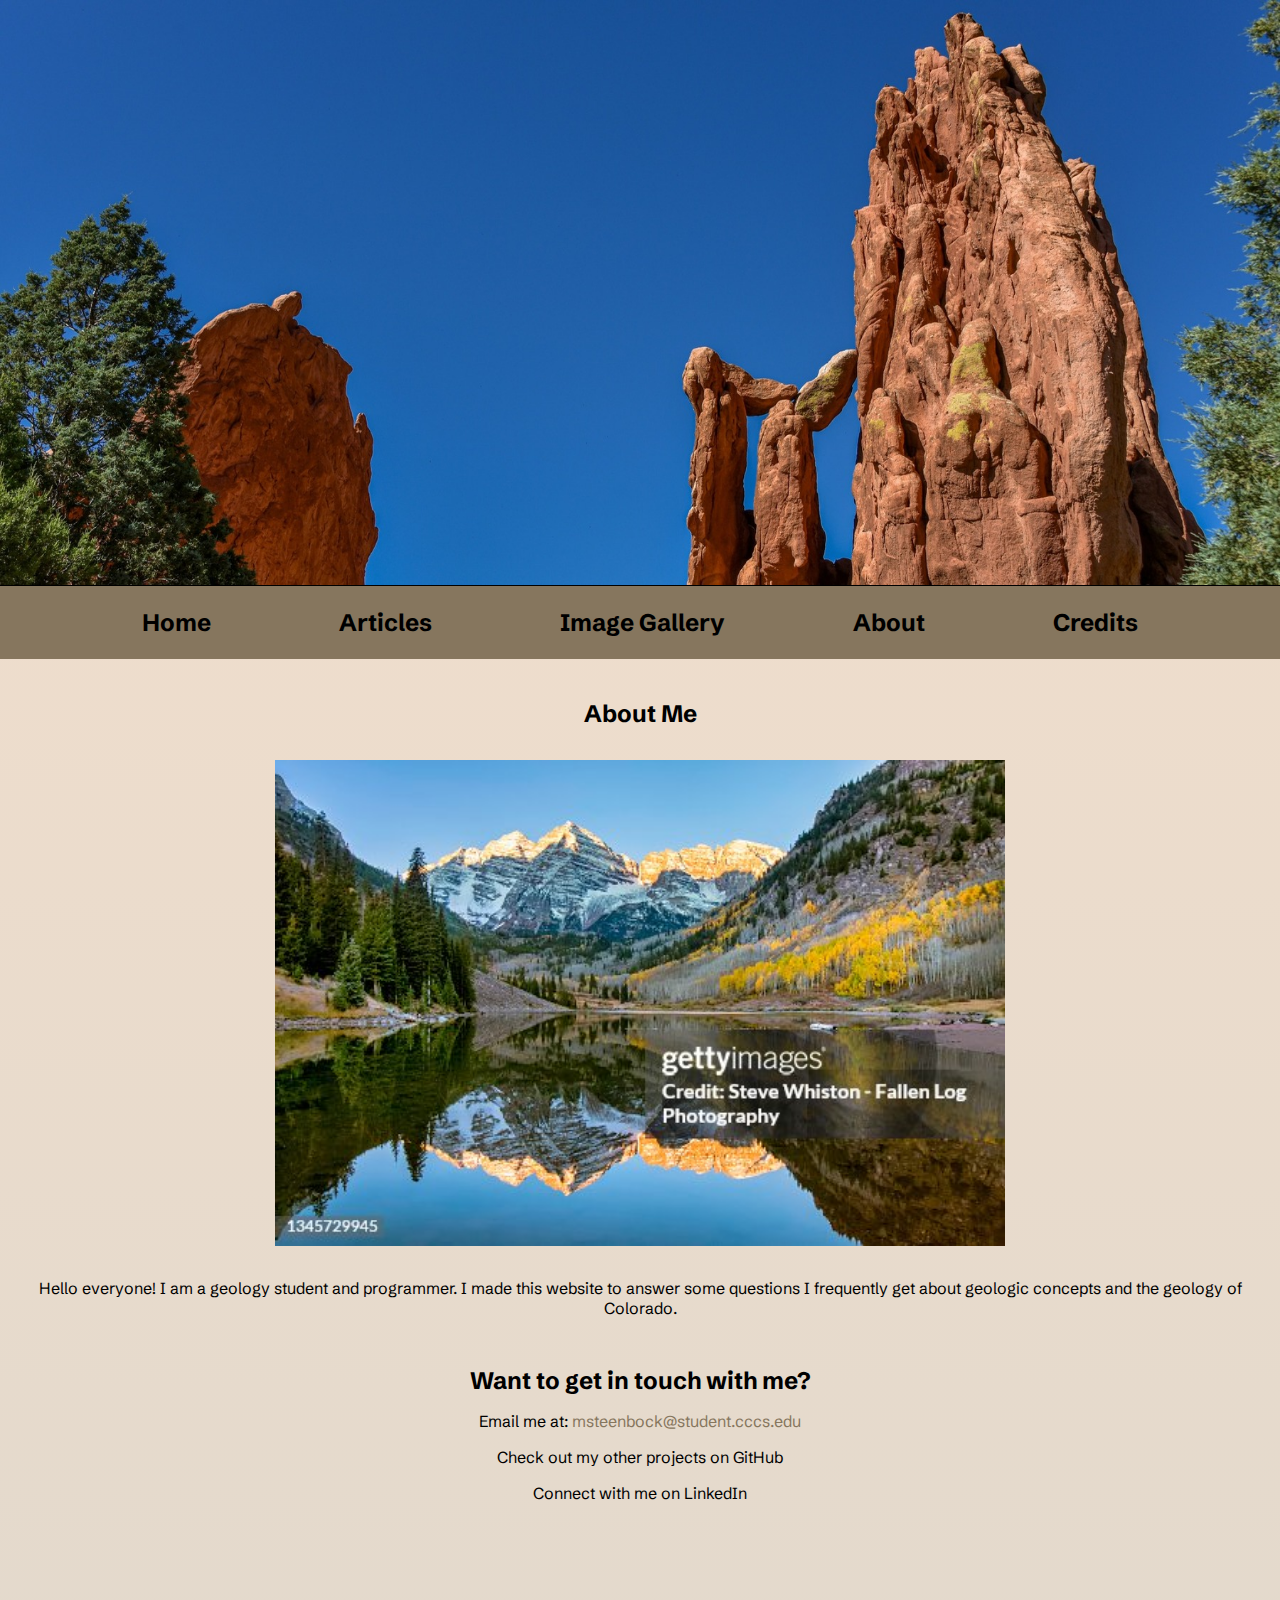
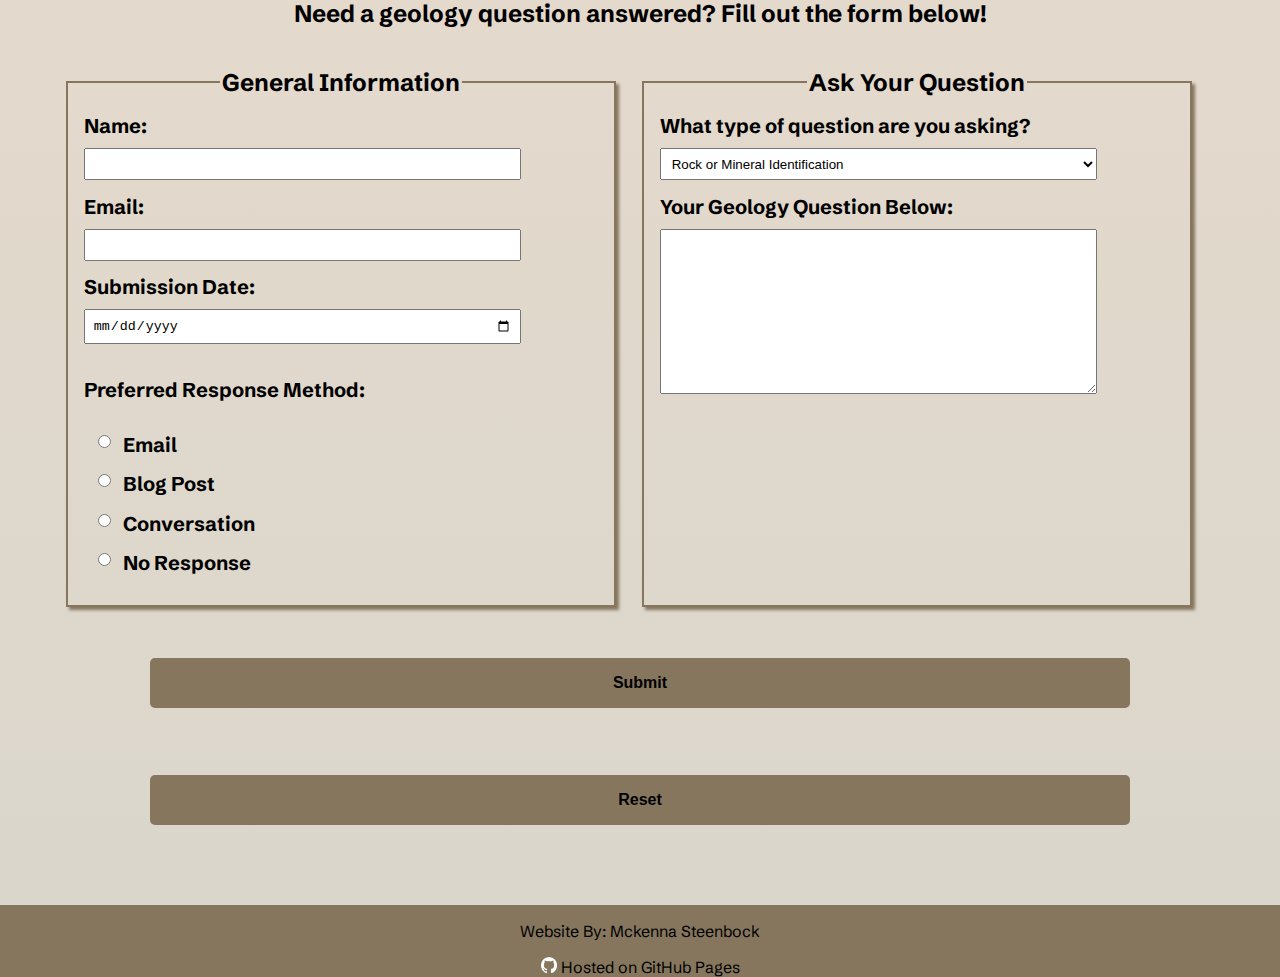
==== commit d9ab83d0: "Image gallery style completed across all viewports. About page semantic changes." ====
--- a/about.html
+++ b/about.html
@@ -5,7 +5,8 @@
     <title>Rock Talk: About</title>
     <meta name="viewport" content="width=device-width, initial-scale=1">
     <link rel="stylesheet" href="css/styles.css">
-    <link href="https://fonts.googleapis.com/css2?family=Notable&family=Noto+Serif:ital,wght@0,100..900;1,100..900&family=RocknRoll+One&family=Schibsted+Grotesk:ital,wght@0,400..900;1,400..900&display=swap" rel="stylesheet">
+    <link href="https://fonts.googleapis.com/css2?family=Notable&family=Noto+Serif:ital,wght@0,100..900;1,100..900&family=RocknRoll+One&family=Schibsted+Grotesk:ital,wght@0,400..900;1,400..900&display=swap"
+          rel="stylesheet">
     <link rel="shortcut icon" href="images/stone-favicon-shortcut.png" type="image/png">
     <link rel="icon" href="images/stone-favicon-32.png" type="image/png" sizes="32x32">
     <link rel="apple-touch-icon" href="images/stone-favicon-apple.png" type="image/png" sizes="180x180">
@@ -13,13 +14,14 @@
 </head>
 <body>
 <div id="wrapper">
-    <header >
+    <header>
         <div class="tab-desk">
             <a href="index.html"><img src="images/hero-banner.jpg" alt="image of red rocks colorado"></a>
         </div>
 
         <div class="mobile">
-            <h1 id="mobile-h1"><img src="images/rocktalk-mobile-left.png" alt="Rock Icon" class="mobile-icon"> Rock Talk <img src="images/rocktalk-mobile-right.png" alt="Rock Icon" class="mobile-icon"></h1>
+            <h1 id="mobile-h1"><img src="images/rocktalk-mobile-left.png" alt="Rock Icon" class="mobile-icon"> Rock Talk
+                <img src="images/rocktalk-mobile-right.png" alt="Rock Icon" class="mobile-icon"></h1>
             <h4 id="mobile-h4">Uncover geology one layer at a time!</h4>
         </div>
     </header>
@@ -49,21 +51,19 @@
     </nav>
 
     <main>
-        <div class="about-me">
+        <section class="about-me">
             <h2>About Me</h2>
             <img src="images/gettyimages-1345729945-170667a.jpg" alt="image of Rock Talk">
-            <p>Hello everyone!</p>
-            <p>I am a geology student and programmer</p>
-            <p>I made this website to answer some questions I frequently get about geologic concepts and the geology of Colorado.</p>
-        </div>
+            <p>Hello everyone! I am a geology student and programmer. I made this website to answer some questions I
+                frequently get about geologic concepts and the geology of Colorado.</p>
+        </section>
 
-        <div class="contact">
+        <aside class="contact">
             <h2>Want to get in touch with me?</h2>
             <p>Email me at: <a href="mailto:msteenbock@student.cccs.edu">msteenbock@student.cccs.edu</a></p>
             <p>Check out my other projects on GitHub</p>
             <p>Connect with me on LinkedIn</p>
-        </div>
-
+        </aside>
 
         <div class="form-grid">
             <h2>Need a geology question answered? Fill out the form below!</h2>
@@ -100,7 +100,6 @@
                         <input type="radio" name="response-type" id="no-response" value="No Response">
                         No Response
                     </label>
-
                 </fieldset>
 
                 <fieldset>
@@ -108,7 +107,9 @@
                     <label for="question-type">What type of question are you asking?</label>
                     <select name="question-type" id="question-type">
                         <option value="specimen-identification">Rock or Mineral Identification</option>
-                        <option value="geological-process">Geological Processes (e.g., plate tectonics, mountain building)</option>
+                        <option value="geological-process">Geological Processes (e.g., plate tectonics, mountain
+                            building)
+                        </option>
                         <option value="natural-disasters">Natural Disasters (e.g., earthquakes, volcanoes)</option>
                         <option value="energy-resources">Energy Resources</option>
                         <option value="general-information">General Geology Question</option>
@@ -126,9 +127,9 @@
     </main>
 
     <footer>
-        <!--<p>&copy; Copyright 2024. All Rights Reserved</p>-->
         <p>Website By: <a href="mailto:msteenbock@student.cccs.edu">Mckenna Steenbock</a></p>
-        <a href="https://pages.github.com/" target="_blank"><img src="images/github-mark-white.png" alt="GitHub Logo"> Hosted on GitHub Pages </a>
+        <a href="https://pages.github.com/" target="_blank"><img src="images/github-mark-white.png" alt="GitHub Logo">
+            Hosted on GitHub Pages </a>
     </footer>
 </div>
 <script src="script/script.js"></script>
--- a/css/styles.css
+++ b/css/styles.css
@@ -1,5 +1,5 @@
 /*CSS Reset*/
-body, header, main, nav, img, footer, h1, h2, ul, aside, form{
+body, header, main, nav, img, footer, h1, h2, ul, aside, form, figure, figcaption, section{
     margin: 0;
     padding: 0;
 
@@ -30,7 +30,7 @@
         font-family: "RocknRoll One", sans-serif;
     }
 
-    .tab-desk {
+    .tab-desk, .tab-desk-table {
         display: none;
     }
 
@@ -52,12 +52,11 @@
         z-index: 10;
     }
 
-    /*Turn into id?*/
     #mobile-h4 {
         font-size: 1em;
         text-align: center;
         height: 1em; /*Needs height and margin so the sticky h1 does not cover it.*/
-        margin-top: 4em;
+        margin-top: 5em;
     }
 
     .mobile-icon {
@@ -137,24 +136,24 @@
     }
 
     /*Style Rules for Mobile Article Selection Classes Articles Page Classes*/
-    .article-list {
+    #article-list {
         display: block;
         width: 75%;
         margin: 0 auto;
     }
 
-    .article-list a{
+    #article-list a{
         text-decoration: none;
         color: black;
     }
 
-    .article-list article {
+    #article-list article {
         border-bottom: 1px solid black;
         margin-bottom: 1em;
     }
 
     /*A lot of button mashing to get the mobile article list to have a top and bottom border*/
-    .article-list a:first-of-type article{
+    #article-list a:first-of-type article{
         border-top: 1px solid black;
     }
 
@@ -184,7 +183,7 @@
     }
 
     /*Style rules for article one on mobile view port.*/
-    #article-one, #article-one-resources p {
+    .article-style-one, .article-style-one-resources p {
         font-family: "Noto Serif", sans-serif;
         font-size: 1.15em;
         margin: 1.5em;
@@ -193,43 +192,177 @@
         display: inline-block;
     }
 
-    #article-one img, #article-one-resources iframe {
+    .article-style-one, .article-style-one-resources iframe {
         width: 85%;
         margin: 0 auto;
         display: block;
     }
 
-    #article-one p, #article-one-resources {
+    .article-style-one p, .article-style-one-resources {
         padding: 1.5em;
     }
 
-    #article-one h1{
+    .article-style-one h1{
         border-top: 1px solid black;
     }
 
-    #article-one h1, #article-one-resources h2{
-        font-weight: bold;
-        font-family: "RocknRoll One", sans-serif;
-        padding: 1em;
-        text-align: center;
-    }
-
-    #article-one-resources iframe{
+    .article-style-one h1, .article-style-one-resources h2{
+        font-weight: bold;
+        font-family: "RocknRoll One", sans-serif;
+        padding: 1em;
+        text-align: center;
+    }
+
+    .article-style-one-resources iframe{
         height: 20vh;
         padding: 1em;
     }
 
-     #article-one-resources{
+    .article-style-one-resources {
         padding-bottom: 1em;
     }
 
     /*Style Rules for mobile article style 2*/
-    table,th, td, tr {
-        display: block;
-    }
-
-    thead, tbody {
+
+    .article-style-two h1, .article-style-two h4, .article-style-two-resources h3, .article-style-two-resources figcaption {
+        font-family: "RocknRoll One", sans-serif;
+        font-weight: bold;
+        text-align: center;
+    }
+
+    .article-style-two h1{
+        padding-top: 1em;
+    }
+
+    .article-style-two, .article-style-two-resources {
+        font-family: "Noto Serif", sans-serif;
+        padding: 1em;
+    }
+
+    .article-style-two p, .article-style-two-resources ul {
+        text-align: center;
+    }
+
+    .article-style-two-resources ul {
+        list-style-type: none;
+        line-height: 2em;
+    }
+
+    .article-style-two-resources figure {
+        width: 75%;
+        margin: 0 auto;
+    }
+
+    .article-style-two-resources figcaption {
+        font-weight: 600;
+    }
+
+
+    /*Style rules for mobile table in article two style.*/
+    .mobile-table caption {
+        font-weight: bold;
+        border: 1px solid #615344;
+    }
+
+    .mobile-table table, .mobile-table caption, .mobile-table tbody, .mobile-table th, .mobile-table td, .mobile-table tr{
+        display: block;
+    }
+
+    .mobile-table table{
+        width: 90%;
+        margin: 1.5em auto;
+        font-family: "RocknRoll One", sans-serif;
+        border: 1px solid black;
+        text-align: center;
+        box-shadow: 5px 5px 3px #615344;
+    }
+
+    .mobile-table thead {
         display: none;
+    }
+
+    .mobile-table th{
+        font-weight: bold;
+    }
+
+    .mobile-table td, .mobile-table tr {
+        padding: 0.5em;
+        border: 1px solid #615344;
+    }
+
+    .mobile-table tr td:nth-of-type(n+1){
+        display: inline-block;
+    }
+
+    .mobile-table td{
+        background-color: #86765E70;
+    }
+
+    .mobile-table tr td::before {
+        font-weight: bold;
+        display: block;
+        clear: both;
+    }
+
+    .mobile-table td:nth-of-type(1)::before {
+        content: "Collisional";
+        border-bottom: 1px solid #615344;
+    }
+
+    .mobile-table td:nth-of-type(2)::before {
+        content: "Volcanic";
+        border-bottom: 1px solid #615344;
+    }
+
+/*Style Rules for Mobile Gallery Page*/
+
+    #gallery-introduction{
+        display: block;
+        text-align: center;
+        width: 80%;
+        margin: 2em auto;
+        font-family: "RocknRoll One", sans-serif;
+
+    }
+
+    #gallery-introduction img{
+        max-width: 100%;
+        margin: 0 auto;
+        padding-bottom: 1em;
+    }
+
+    #gallery-introduction figcaption {
+        padding-top: 1em;
+        font-family: "Noto Serif", sans-serif;
+        font-size: 1.25em;
+    }
+
+    .gallery-grid {
+        display: grid;
+        grid-template-columns: 1fr;
+        gap: 20px;
+        margin: 1.5em auto;
+    }
+
+    .gallery-figure{
+        width: 80%;
+        text-align: center;
+        margin: 0 auto;
+        padding-bottom: 2em;
+        font-family: "Noto Serif", sans-serif;
+        font-size: 1.25em;
+    }
+
+    .gallery-figure img {
+        display: block;
+        margin: 0 auto;
+        max-width: 100%;
+    }
+
+    .gallery-figure figcaption{
+        padding-top: 1em;
+        font-family: "RocknRoll One", sans-serif;
+        font-weight: bold;
     }
 
 
@@ -338,10 +471,10 @@
 /* Media Query for Tablet Viewport */
 @media screen and (min-width: 620px), print{
 
-    .mobile, .mobile-nav{
+    .mobile, .mobile-nav, .mobile-table{
         display: none;
     }
-    .tab-desk {
+    .tab-desk, .tab-desk-table {
         display: block;
     }
 
@@ -384,12 +517,12 @@
     /*Style Rules for Tablet Homepage Class*/
     .home-content {
         font-size: 1.5em;
-       /* display: grid;
+        display: grid;
         grid-template-columns: 2fr 1fr;
-        gap: 20px;*/
-        columns: 2;
+        gap: 20px;
+       /* columns: 2;
         column-gap: 2em;
-        column-width: 5rem;
+        column-width: 5rem;*/
         padding: 1em 0;
         font-family: "Schibsted Grotesk", sans-serif; /*Change*/
     }
@@ -422,7 +555,7 @@
     }
 
     /*Style Rules for Tablet Articles Page*/
-    .article-list {
+    #article-list {
         display: inline-block;
         width: 95%;
         margin: 0 1em;
@@ -454,45 +587,73 @@
     }
 
     /*Style rules for article one for tablet view port*/
-    #article-one {
+    .article-style-one {
         font-family: "Schibsted Grotesk", sans-serif; /*Change*/
         font-size: 1.5em;
         line-height: 1.5;
         margin: 2em;
     }
 
-    #article-one h1{
+    .article-style-one h1{
         border-top: none;
     }
 
-    #article-one-resources iframe{
+    .article-style-one-resources iframe{
         height: 30vh;
     }
 
-    #article-one-resources{
+    .article-style-one-resources {
         font-family: "Schibsted Grotesk", sans-serif; /*Change*/
         font-size: 1.25em;
         margin: .5em;
     }
 
-    /*Style rules for article two*/
+    /*Style rules for article style two for tablet viewport*/
+    .article-style-two, .article-style-two-resources, .tab-desk-table, .article-style-two h1, .article-style-two h4, .article-style-two-resources h3, .article-style-two-resources figcaption {
+        font-family: "Schibsted Grotesk", sans-serif;
+    }
+
+    .article-style-two, .article-style-two-resources {
+        font-size: 1.25em;
+    }
+
+    .article-style-two p {
+        text-align: left;
+        margin-left: 1em;
+    }
+
+    .article-style-two-resources figure {
+        margin: 1em auto;
+        display: block;
+    }
+
+    .article-style-two-resources figure img {
+        width: 100%;
+    }
+
+    .article-style-two-resources ul{
+        text-align: left;
+        line-height: 3em;
+        padding: 0 10%;
+    }
+
+    /*Style rules for table in article style two for tablet viewport*/
     caption {
-        font-family: "Schibsted Grotesk", sans-serif;
-        font-size: 1.5em;
+        font-size: 1.25em;
+        font-weight: bold;
+        padding-bottom: 1em;
     }
 
     table {
         width: 90%;
         border-collapse: collapse;
         margin: 2em auto;
-        border: 3px solid black;
-        box-shadow: 10px 10px 8px black;
-        font-family: "Schibsted Grotesk", sans-serif;
+        border: 3px solid #615344;
+        box-shadow: 10px 10px 8px #86765E;
         font-size: 1.25em;
     }
 
     table, tr, th, td {
-        border-collapse: collapse;
         padding: 1em;
         text-align: center;
     }
@@ -501,14 +662,43 @@
         border: 1px solid black;
     }
 
-    tr:nth-child(odd){
+    tr:nth-child(even), thead {
         background-color: #86765E70;
+    }
+
+    /*Style rules for gallery page in tablet viewport*/
+    #gallery-introduction{
+        width: 70%;
+        font-family: "Schibsted Grotesk", sans-serif;
+        padding-bottom: 2em;
+    }
+
+    #gallery-introduction img{
+        display: block;
+        width: 90%;
+        margin: 0 auto;
+    }
+
+    #gallery-introduction figcaption {
+
+    }
+
+    .gallery-grid {
+        width: 80%;
+        margin: 2em auto;
+    }
+
+    .gallery-figure{
+        width: 90%;
+        text-align: center;
+        margin: 1em auto;
+        font-family: "Schibsted Grotesk", sans-serif;
     }
 
     /*Style Rules for Tablet Form and About Page Classes*/
     .about-me, .contact {
         font-family: "Schibsted Grotesk", sans-serif; /*Change*/
-        padding: 1em;
+        padding: 1em 2em;
     }
 
     .about-me h2, .contact h2,  .form-grid h2 {
@@ -580,19 +770,15 @@
         background: #CCAC7DFF;
         transform: scale(1.12);
         font-style: italic;
+        text-shadow: 2px 2px 4px #86765E;
     }
 
     .home-content {
         margin: 1em;
-        column-width: 10rem;
     }
 
     .home-content a:hover {
         color: white;
-    }
-
-    .welcome-information {
-        text-align: left;
     }
 
     .welcome-information img {
@@ -610,7 +796,7 @@
     }
 
     /*Style Rules for Average Desktop Articles Page*/
-    .article-list{
+    #article-list{
         margin: 2em;
     }
 
@@ -631,30 +817,67 @@
     }
 
     /*Style rules for article one page desktop view port.*/
-    #article-one img {
+    .article-style-one img {
         float: left;
         width: 30%;
         padding-right: 2em;
     }
 
-    #article-one-resources iframe{
+    .article-style-one-resources iframe{
         width: 35%;
         height: 40vh;
         float: left;
         margin: 1em 3em;
     }
 
-    #article-one-resources p{
+    .article-style-one-resources p{
         float: right;
         text-align: right;
         margin: 2em;
         font-size: 1em;
     }
 
+    /*Article style two classes for desktop viewport*/
+    #desk-article-column {
+        display: grid;
+        grid-template-columns: 2fr 1fr;
+        gap: 20px;
+    }
+
+    .article-style-two-resources {
+        margin-top: 2em;
+    }
+
+    .article-style-two, .article-style-two-resources {
+        font-size: 1.5em;
+    }
+
+    .article-style-two p {
+        padding: 1em;
+        margin-left: 2em;
+    }
+
+    /*Style rules for average desktop image gallery*/
+
+    #gallery-introduction img{
+        width: 75%;
+    }
+
+    .gallery-grid {
+        grid-template-columns: 1fr 1fr 1fr;
+        gap: 30px;
+    }
+
+    .gallery-figure{
+        width: 90%;
+        margin: 2em auto;
+        font-family: "Schibsted Grotesk", sans-serif;
+    }
+
 
     /*Style Rules for Average Desktop About Page Classes*/
-    .about-me {
-        text-align: left;
+    .about-me img{
+        max-width: 60%;
     }
 
     .contact a:hover{
@@ -666,6 +889,7 @@
     }
 
     .form-grid form{
+        padding-top: 1em;
         display: grid;
         grid-template-columns: 1fr 1fr;
         gap: 35px;
@@ -701,10 +925,6 @@
         display: block;
     }
 
-    /*Style Rules for Large Desktop Header Area*/
-   /* header img {
-        height: 60vh;
-    }*/
 
     /*Style Rules for Large Desktop Navigation Area*/
     nav li a{
@@ -732,7 +952,20 @@
         height: 20%;
     }
 
+    /*Style rules for large desktop viewport for gallery page.*/
+    #gallery-introduction {
+        padding-top: 1em;
+    }
+
+    #gallery-introduction img{
+        width: 45%;
+    }
+
+
     /*Style Rules for Large Desktop About Page Classes*/
-
+    .about-me img{
+        width: 30%;
+        height: 30%;
+    }
 
 }
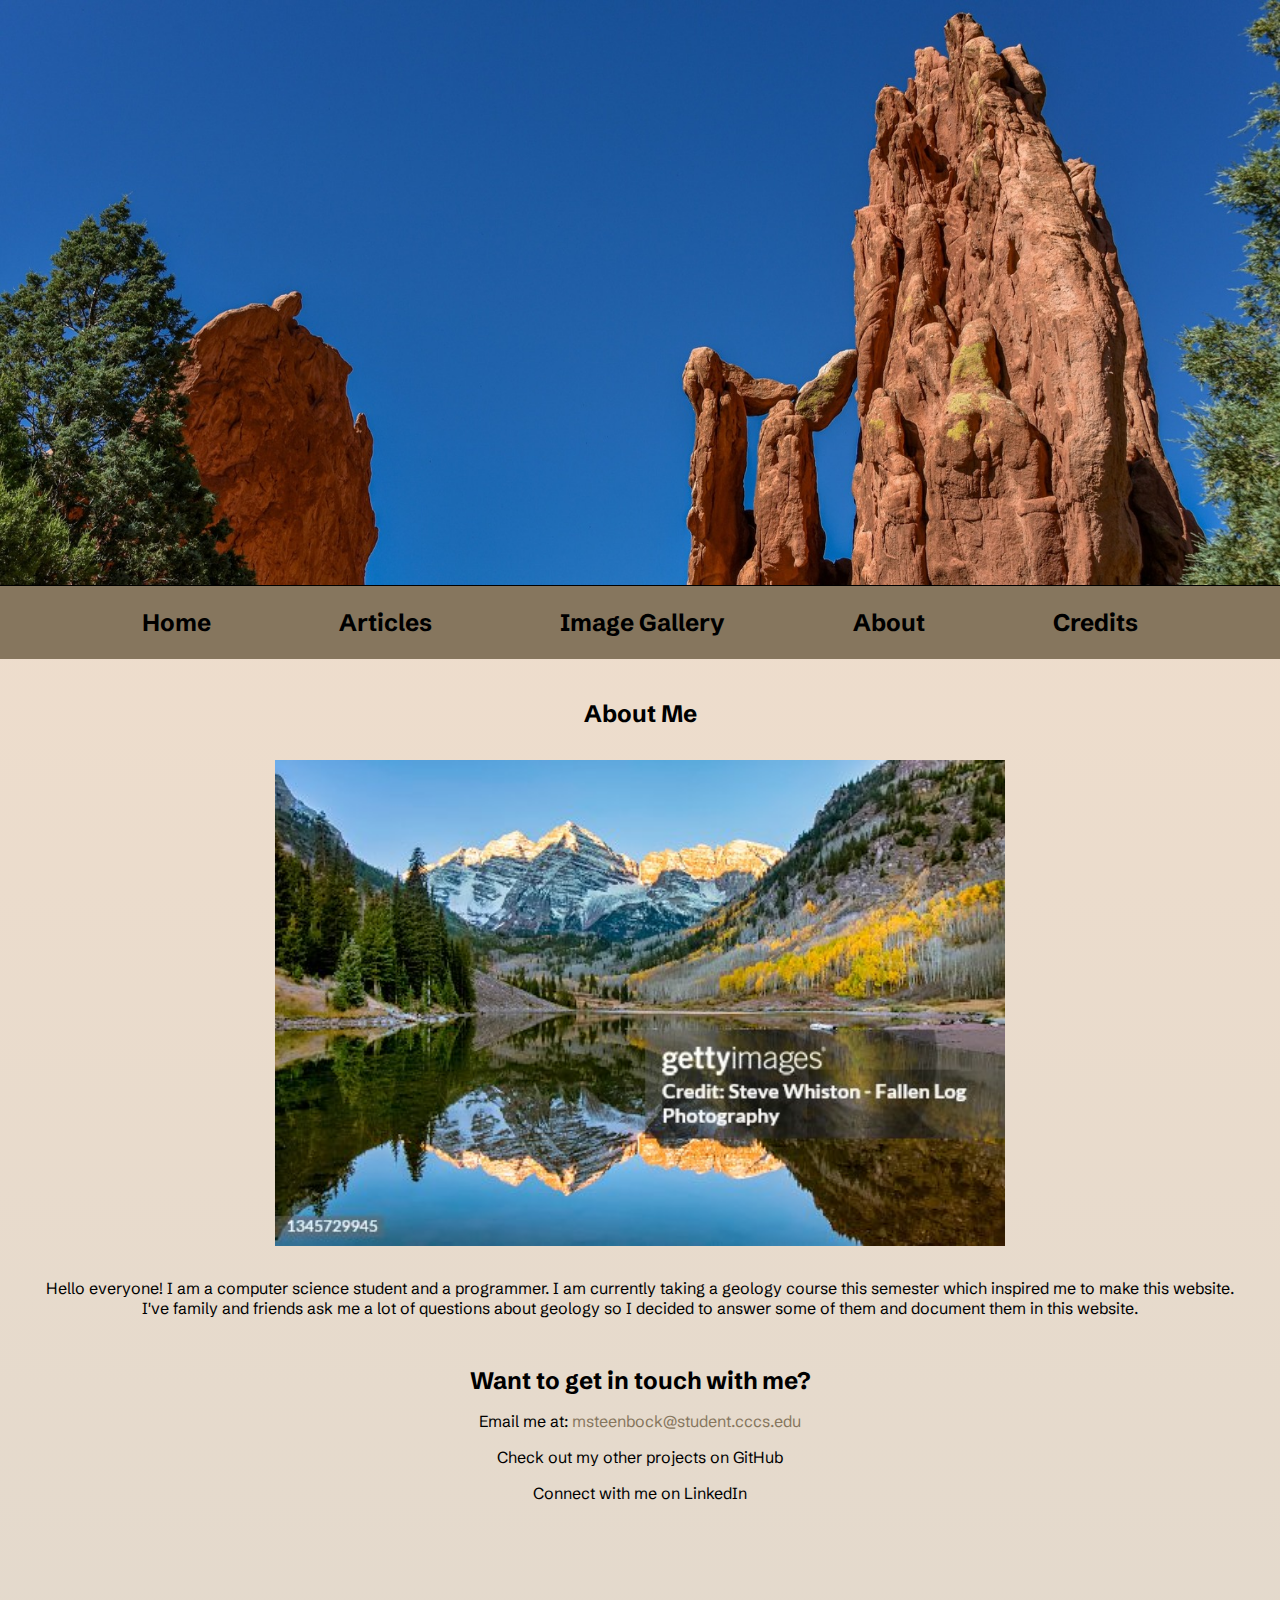
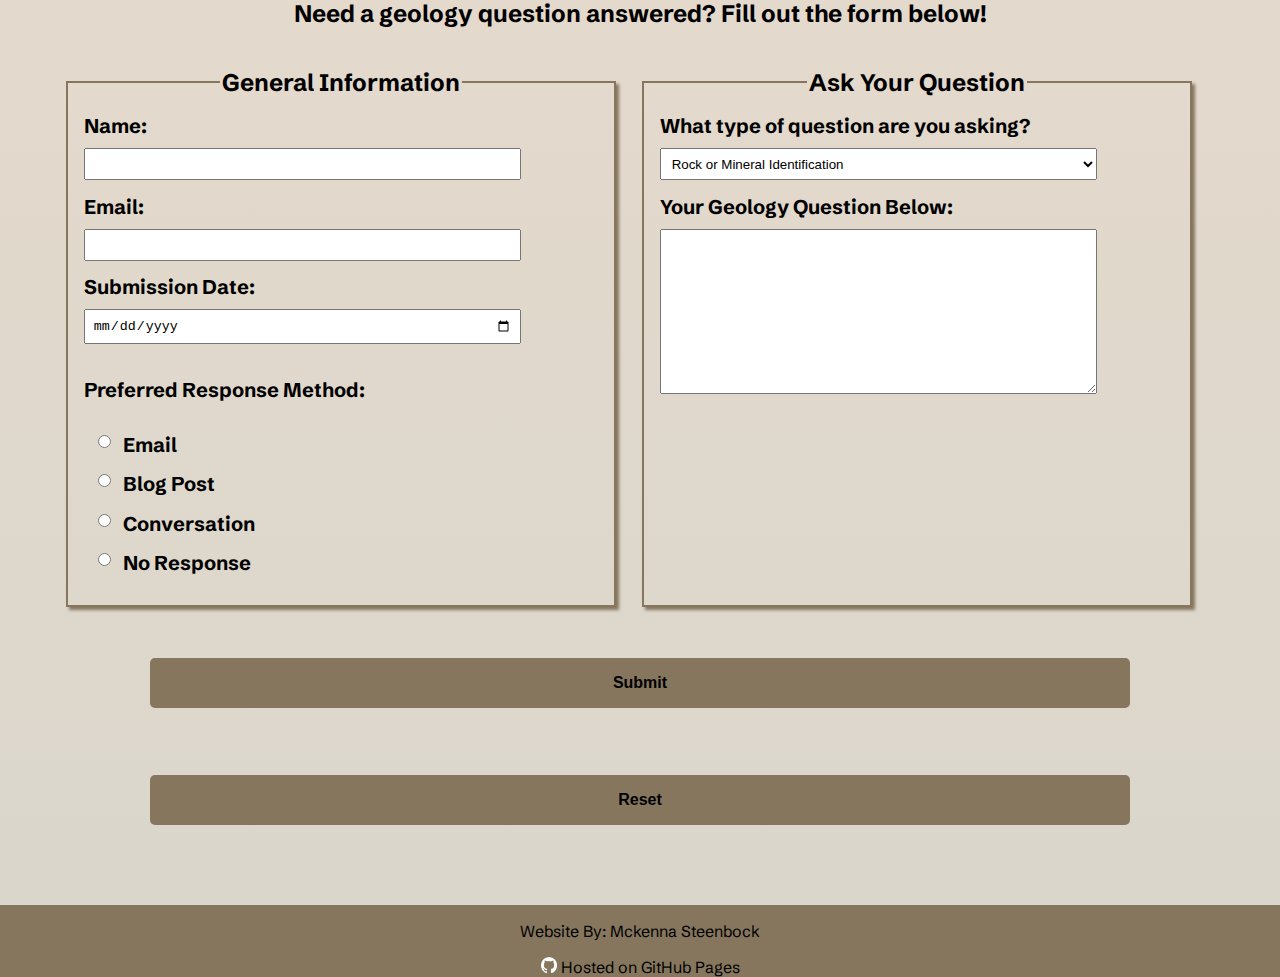
==== commit a78aa472: "Articles content filled in, most citations filled in, gallery content populated, quiz made for artic" ====
--- a/about.html
+++ b/about.html
@@ -54,8 +54,12 @@
         <section class="about-me">
             <h2>About Me</h2>
             <img src="images/gettyimages-1345729945-170667a.jpg" alt="image of Rock Talk">
-            <p>Hello everyone! I am a geology student and programmer. I made this website to answer some questions I
-                frequently get about geologic concepts and the geology of Colorado.</p>
+            <p>
+                Hello everyone! I am a computer science student and a programmer. I am currently
+                taking a geology course this semester which inspired me to make this website.
+                I've family and friends ask me a lot of questions about geology so I decided to
+                answer some of them and document them in this website.
+            </p>
         </section>
 
         <aside class="contact">
--- a/css/styles.css
+++ b/css/styles.css
@@ -163,8 +163,7 @@
     }
 
     .article-preview img {
-        width: 0;
-        height: 0;
+        display: none;
     }
 
     .article-preview h2 {
@@ -179,18 +178,19 @@
         font-family: "Noto Serif", sans-serif;
         font-size: 1em;
         margin: 1em;
-        -webkit-line-clamp: 4;
+        -webkit-line-clamp: 3;
     }
 
     /*Style rules for article one on mobile view port.*/
     .article-style-one, .article-style-one-resources p {
         font-family: "Noto Serif", sans-serif;
-        font-size: 1.15em;
+        font-size: 1.25em;
         margin: 1.5em;
         line-height: 1.5em;
-        text-align: justify;
-        display: inline-block;
-    }
+        display: block;
+        text-align: center;
+    }
+
 
     .article-style-one, .article-style-one-resources iframe {
         width: 85%;
@@ -198,8 +198,9 @@
         display: block;
     }
 
+
     .article-style-one p, .article-style-one-resources {
-        padding: 1.5em;
+        padding: 1em;
     }
 
     .article-style-one h1{
@@ -213,15 +214,37 @@
         text-align: center;
     }
 
+    .article-style-one-resources {
+        padding-bottom: 1em;
+    }
+
+    .article-style-one-resources p {
+        text-align: center;
+    }
+
     .article-style-one-resources iframe{
         height: 20vh;
         padding: 1em;
     }
 
-    .article-style-one-resources {
-        padding-bottom: 1em;
-    }
-
+    .article-style-one-resources a{
+        color: black;
+    }
+
+    /*Style rules for quiz on mobile viewport*/
+    #quiz-question p{
+        cursor: pointer;
+        text-align: center;
+        margin: 0 auto;
+    }
+
+    #quiz-answer {
+        font-weight: bold;
+        margin: 0 auto;
+        text-align: center;
+        width: 80%;
+        padding: 1em;
+    }
     /*Style Rules for mobile article style 2*/
 
     .article-style-two h1, .article-style-two h4, .article-style-two-resources h3, .article-style-two-resources figcaption {
@@ -322,13 +345,14 @@
         width: 80%;
         margin: 2em auto;
         font-family: "RocknRoll One", sans-serif;
-
     }
 
     #gallery-introduction img{
         max-width: 100%;
         margin: 0 auto;
         padding-bottom: 1em;
+
+        box-shadow: 3px 3px 5px #615344;
     }
 
     #gallery-introduction figcaption {
@@ -351,6 +375,8 @@
         padding-bottom: 2em;
         font-family: "Noto Serif", sans-serif;
         font-size: 1.25em;
+        border: 3px solid #86765E;
+        box-shadow: 5px 5px 3px #615344;
     }
 
     .gallery-figure img {
@@ -363,6 +389,7 @@
         padding-top: 1em;
         font-family: "RocknRoll One", sans-serif;
         font-weight: bold;
+        border-top: 3px solid #86765E;
     }
 
 
@@ -442,6 +469,42 @@
         justify-self: center;
     }
 
+    /*Style rules for mobile credits page*/
+    #credit-introduction{
+        display: block;
+        text-align: center;
+        margin: 0 auto;
+        padding: 2em;
+    }
+
+    .citation{
+        display: block;
+        margin: 0 auto;
+        padding: 2em 1em;
+    }
+
+    .citation a {
+        color: black;
+    }
+
+    #credit-introduction p, .citation ol{
+        font-family: "Noto Serif", sans-serif;
+        font-size: 1em;
+    }
+
+    .citation ol{
+        text-align: left;
+        padding-right: 15%;
+        line-height: 2em;
+        word-break-wrap: break-word;
+        overflow: auto;
+    }
+
+    #credit-introduction h1, .citation h2{
+        font-family: "RocknRoll One", sans-serif;
+        font-weight: bold;
+    }
+
     /*Style Rules for Footer Area*/
     footer {
         text-align: center;
@@ -483,6 +546,7 @@
         width: 100%;
     }
 
+    /*Extra CSS reset needed*/
     body {
         margin: 0;
         padding: 0;
@@ -518,11 +582,9 @@
     .home-content {
         font-size: 1.5em;
         display: grid;
-        grid-template-columns: 2fr 1fr;
-        gap: 20px;
-       /* columns: 2;
+        columns: 2;
         column-gap: 2em;
-        column-width: 5rem;*/
+        column-width: 4em;
         padding: 1em 0;
         font-family: "Schibsted Grotesk", sans-serif; /*Change*/
     }
@@ -542,7 +604,7 @@
         text-align: center;
         padding: 0 2em 0 0;
         box-sizing: border-box;
-       /* grid-column: 2;*/
+        grid-column: 2;
     }
 
     .extra-information li {
@@ -562,27 +624,28 @@
     }
 
     .article-preview {
-        border: 1px solid black;
+        border: 2px solid #86765E;
         margin: 2em auto;
         padding: 0;
     }
 
     .article-preview h2 {
         font-family: "Schibsted Grotesk", sans-serif; /*Change*/
+        padding-top: 0.5em;
     }
 
     .article-preview p {
         font-size: 1em;
         font-family: "Schibsted Grotesk", sans-serif; /*Change*/
-        line-height: 2;
-        -webkit-line-clamp: 5;
+        line-height: 1.5;
+        -webkit-line-clamp: 4;
     }
 
     .article-preview img {
         float: left;
         display: block;
         width: 45%;
-        height: 45%;
+        height: auto;
         margin-right: 1em;
     }
 
@@ -591,11 +654,19 @@
         font-family: "Schibsted Grotesk", sans-serif; /*Change*/
         font-size: 1.5em;
         line-height: 1.5;
-        margin: 2em;
+        margin: 0 auto;
     }
 
     .article-style-one h1{
         border-top: none;
+    }
+
+    .article-style-one p{
+        text-align: left;
+    }
+
+    .article-style-one img {
+        margin: 0 auto;
     }
 
     .article-style-one-resources iframe{
@@ -676,11 +747,8 @@
     #gallery-introduction img{
         display: block;
         width: 90%;
-        margin: 0 auto;
-    }
-
-    #gallery-introduction figcaption {
-
+        height: auto;
+        margin: 0 auto;
     }
 
     .gallery-grid {
@@ -693,6 +761,10 @@
         text-align: center;
         margin: 1em auto;
         font-family: "Schibsted Grotesk", sans-serif;
+    }
+
+    .gallery-figure img {
+        width: 100%;
     }
 
     /*Style Rules for Tablet Form and About Page Classes*/
@@ -742,6 +814,33 @@
     .form-submit {
         background-color: #86765E;
     }
+
+    /*Style rules for tablet credits page*/
+    #credit-introduction h1, #credit-introduction p{
+        font-family: "Schibsted Grotesk", sans-serif;
+    }
+
+    .citation {
+        margin: 1em auto;
+        padding-left: 10%;
+    }
+
+    .citation ol {
+        line-height: 3em;
+    }
+
+    .citation a{
+        color: black;
+    }
+
+    .citation ol, .citation h2{
+        font-family: "Schibsted Grotesk", sans-serif;
+        text-align: left;
+    }
+
+    #credit-introduction p, .citation ol{
+        font-size: 1.5em;
+    }
 }
 
 /* Media Query for Desktop Viewports */
@@ -754,11 +853,9 @@
     }
 
     /*Style Rules for average desktop header image*/
-
     header img {
         height: 65vh;
     }
-
 
     /*Style Rules for Average Desktop Navigation Area*/
     nav li a {
@@ -803,12 +900,11 @@
     .article-preview p{
         line-height: 2;
         font-size: 1.5em;
-        -webkit-line-clamp: 8;
-    }
-
-    .article-preview img{
+        -webkit-line-clamp: 6;
+    }
+
+    .article-preview img {
         width: 35%;
-        height: 35%;
     }
 
     .article-preview:hover {
@@ -819,12 +915,13 @@
     /*Style rules for article one page desktop view port.*/
     .article-style-one img {
         float: left;
+        width: 40%;
+        padding-right: 2em;
+        padding-top: 1em;
+    }
+
+    .article-style-one-resources iframe{
         width: 30%;
-        padding-right: 2em;
-    }
-
-    .article-style-one-resources iframe{
-        width: 35%;
         height: 40vh;
         float: left;
         margin: 1em 3em;
@@ -833,9 +930,19 @@
     .article-style-one-resources p{
         float: right;
         text-align: right;
-        margin: 2em;
+        margin: 1.5em;
+        padding-right: 5%;
         font-size: 1em;
     }
+
+    .article-style-one-resources a{
+        text-decoration: none;
+    }
+
+    .article-style-one-resources a:hover{
+        color: white;
+    }
+
 
     /*Article style two classes for desktop viewport*/
     #desk-article-column {
@@ -858,7 +965,6 @@
     }
 
     /*Style rules for average desktop image gallery*/
-
     #gallery-introduction img{
         width: 75%;
     }
@@ -873,7 +979,6 @@
         margin: 2em auto;
         font-family: "Schibsted Grotesk", sans-serif;
     }
-
 
     /*Style Rules for Average Desktop About Page Classes*/
     .about-me img{
@@ -913,6 +1018,18 @@
         background-color: #CCAC7DFF;
     }
 
+    /*Style rules for average desktop credits page*/
+    .citation {
+        padding-left: 20%;
+    }
+
+    .citation a{
+        text-decoration: none;
+    }
+
+    .citation a:hover{
+        color: white;
+    }
 
 }
 
@@ -944,13 +1061,14 @@
 
     .article-preview p{
         line-height: 2.5;
-        -webkit-line-clamp: 10;
-    }
-
-    .article-preview img{
-        width: 20%;
-        height: 20%;
-    }
+        -webkit-line-clamp: 8;
+    }
+
+    /*Style rules for quiz on article three for desktop viewport*/
+    #quiz-answer {
+        width: 40%;
+    }
+
 
     /*Style rules for large desktop viewport for gallery page.*/
     #gallery-introduction {
@@ -968,4 +1086,10 @@
         height: 30%;
     }
 
+    /*Style rules for large desktop credits page*/
+    .citation {
+        padding-left: 30%;
+    }
+
+
 }
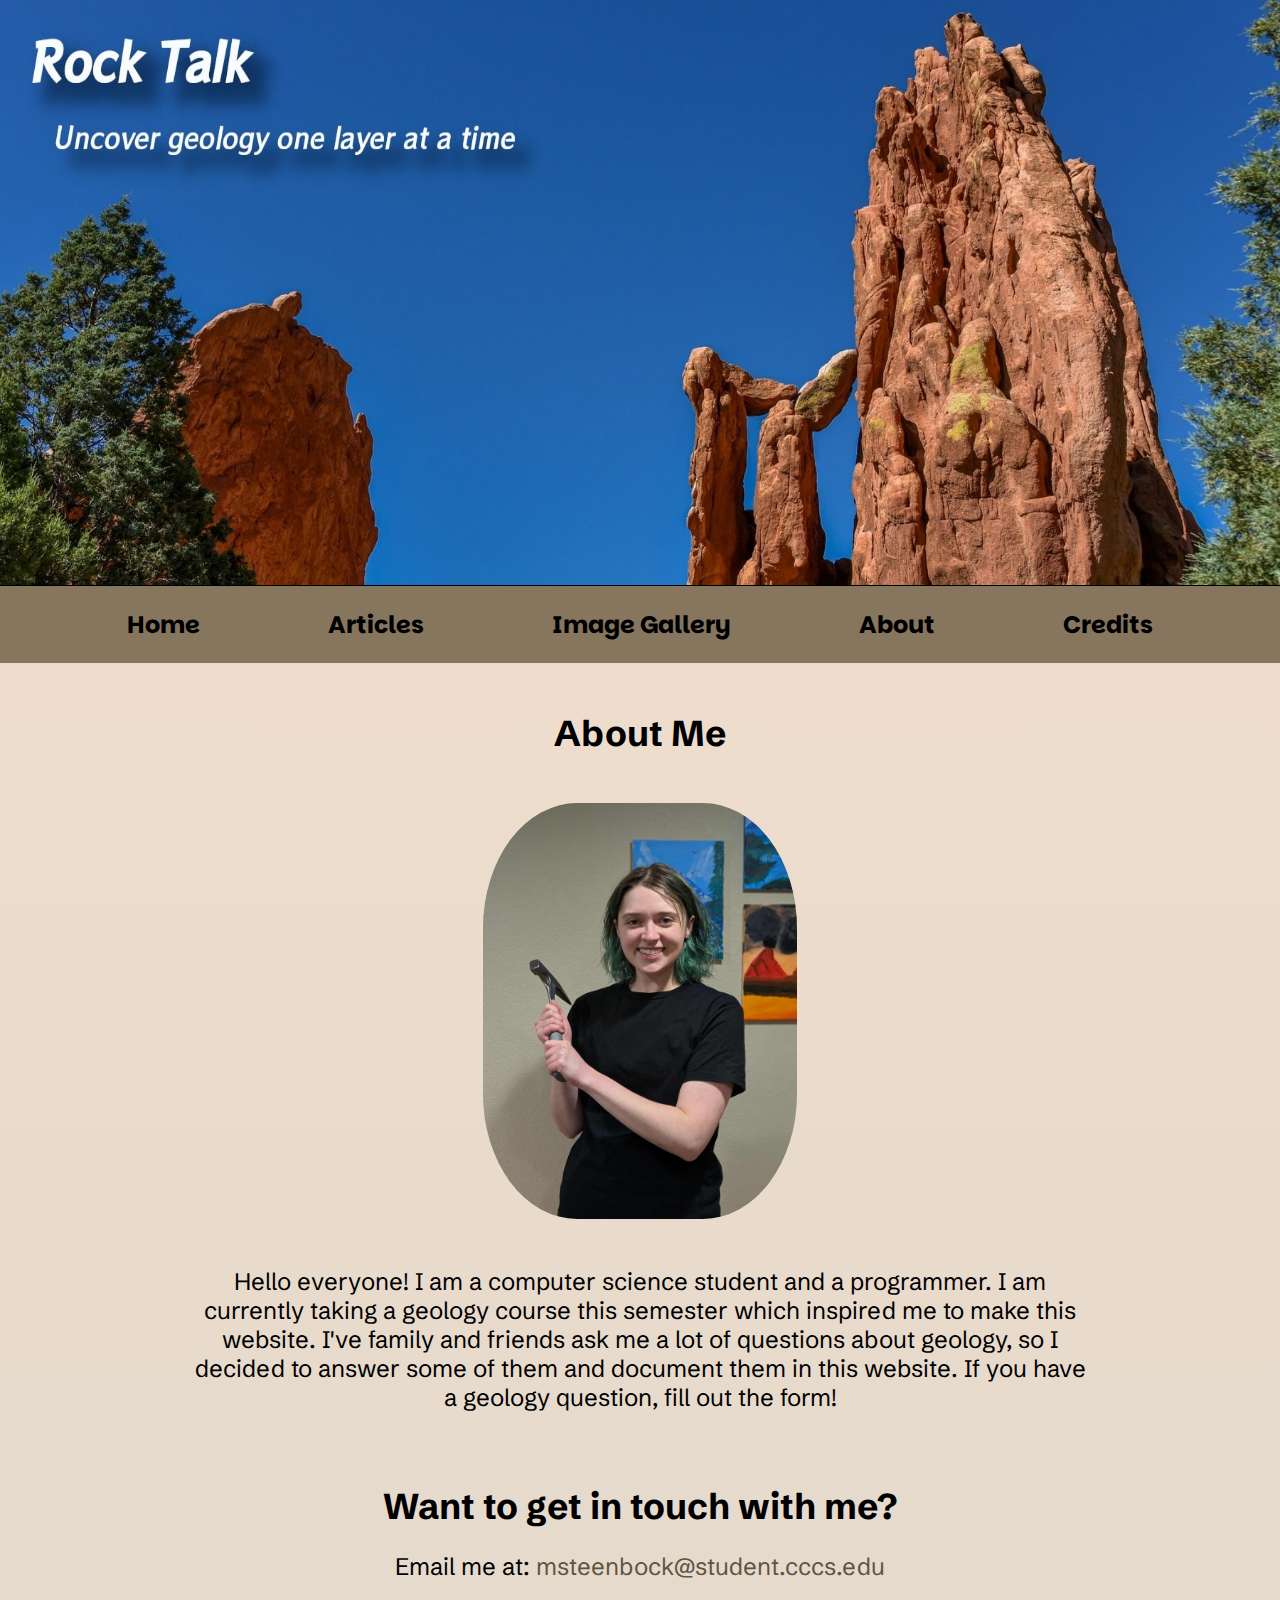
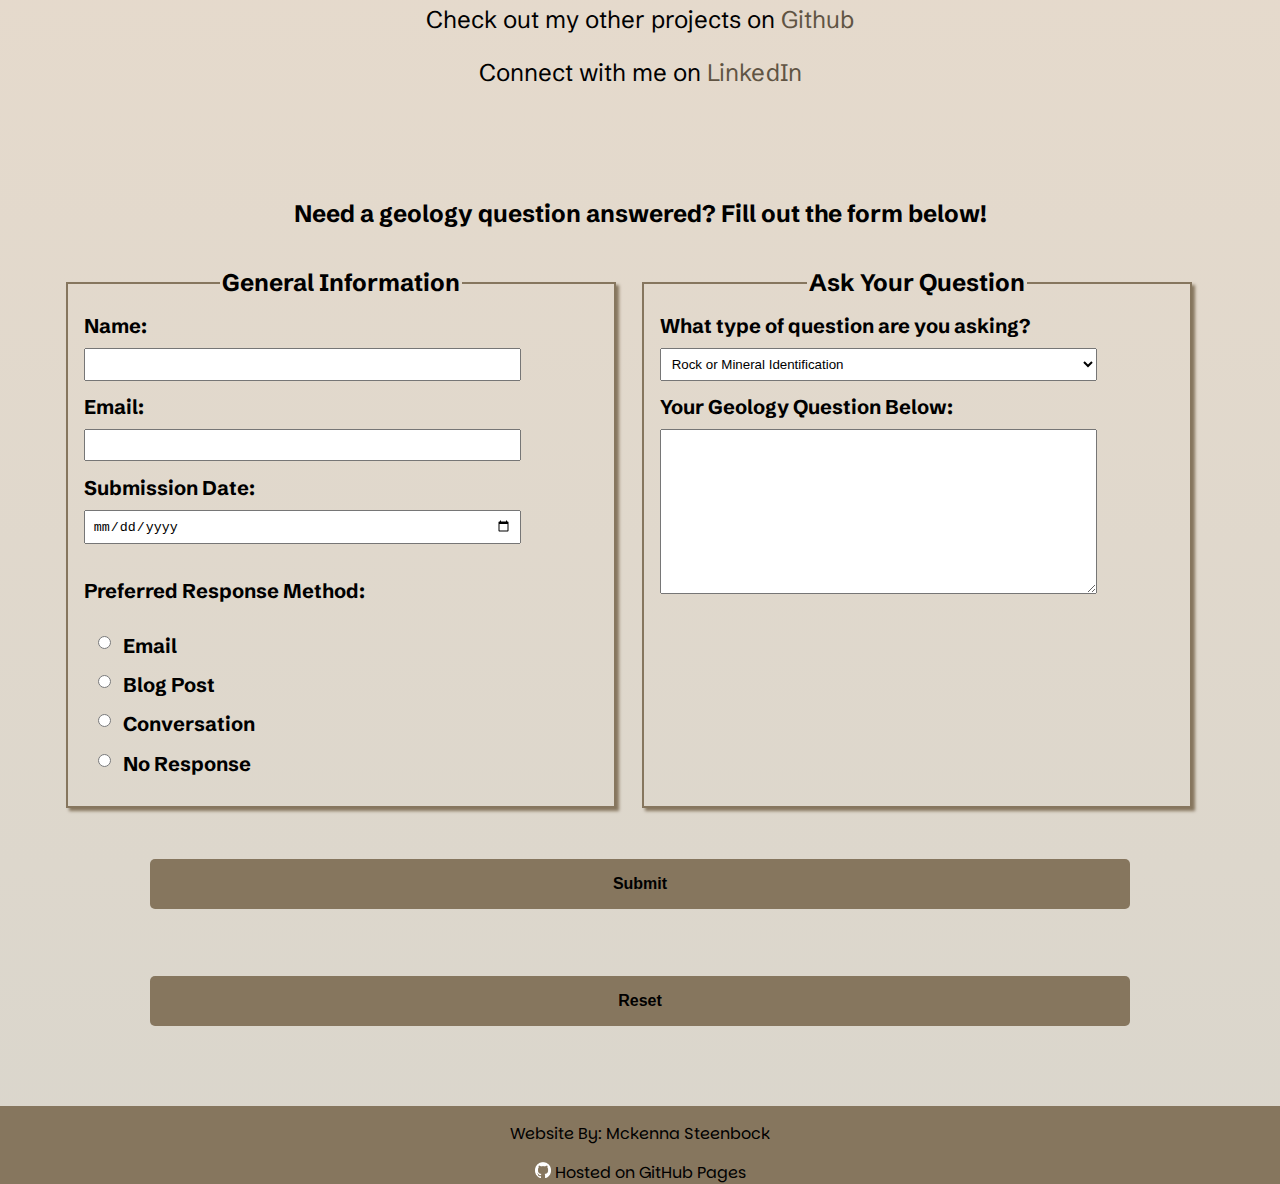
==== commit fa02f3e0: "Style fixes, added a few things missed in the rubric.Credits populated and images too." ====
--- a/about.html
+++ b/about.html
@@ -1,12 +1,13 @@
+<!--Author: Mckenna Steenbock-->
 <!DOCTYPE html>
 <html lang="en">
 <head>
     <meta charset="UTF-8">
     <title>Rock Talk: About</title>
     <meta name="viewport" content="width=device-width, initial-scale=1">
+    <meta name="description" content="Find out more about the main developer of RockTalk.">
     <link rel="stylesheet" href="css/styles.css">
-    <link href="https://fonts.googleapis.com/css2?family=Notable&family=Noto+Serif:ital,wght@0,100..900;1,100..900&family=RocknRoll+One&family=Schibsted+Grotesk:ital,wght@0,400..900;1,400..900&display=swap"
-          rel="stylesheet">
+    <link href="https://fonts.googleapis.com/css2?family=Noto+Serif:ital,wght@0,100..900;1,100..900&family=Parkinsans:wght@300..800&family=RocknRoll+One&family=Schibsted+Grotesk:ital,wght@0,400..900;1,400..900&display=swap" rel="stylesheet">
     <link rel="shortcut icon" href="images/stone-favicon-shortcut.png" type="image/png">
     <link rel="icon" href="images/stone-favicon-32.png" type="image/png" sizes="32x32">
     <link rel="apple-touch-icon" href="images/stone-favicon-apple.png" type="image/png" sizes="180x180">
@@ -15,10 +16,12 @@
 <body>
 <div id="wrapper">
     <header>
+        <!--Header div for all viewports excluding mobile.-->
         <div class="tab-desk">
             <a href="index.html"><img src="images/hero-banner.jpg" alt="image of red rocks colorado"></a>
         </div>
 
+        <!--Header div for mobile viewport.-->
         <div class="mobile">
             <h1 id="mobile-h1"><img src="images/rocktalk-mobile-left.png" alt="Rock Icon" class="mobile-icon"> Rock Talk
                 <img src="images/rocktalk-mobile-right.png" alt="Rock Icon" class="mobile-icon"></h1>
@@ -26,6 +29,7 @@
         </div>
     </header>
 
+    <!--Navigation bar for mobile viewport.-->
     <nav class="mobile-nav">
         <div id="nav-links-mobile">
             <a href="index.html">Home</a>
@@ -40,6 +44,7 @@
         </a>
     </nav>
 
+    <!--Navigation bar for all other viewports.-->
     <nav class="tab-desk">
         <ul>
             <li><a href="index.html">Home</a></li>
@@ -50,25 +55,28 @@
         </ul>
     </nav>
 
+    <!--Information about the purpose behind the website and how to contact me.-->
     <main>
         <section class="about-me">
             <h2>About Me</h2>
-            <img src="images/gettyimages-1345729945-170667a.jpg" alt="image of Rock Talk">
+            <img src="images/main-developer.jpg" alt="image of the main developer">
             <p>
                 Hello everyone! I am a computer science student and a programmer. I am currently
                 taking a geology course this semester which inspired me to make this website.
-                I've family and friends ask me a lot of questions about geology so I decided to
-                answer some of them and document them in this website.
+                I've family and friends ask me a lot of questions about geology, so I decided to
+                answer some of them and document them in this website. If you have a geology question,
+                fill out the form!
             </p>
         </section>
 
         <aside class="contact">
             <h2>Want to get in touch with me?</h2>
             <p>Email me at: <a href="mailto:msteenbock@student.cccs.edu">msteenbock@student.cccs.edu</a></p>
-            <p>Check out my other projects on GitHub</p>
-            <p>Connect with me on LinkedIn</p>
+            <p>Check out my other projects on <a href="https://github.com/mcst2741" target="_blank">Github</a></p>
+            <p>Connect with me on <a href="www.linkedin.com/in/mckenna-steenbock-32106328a" target="_blank">LinkedIn</a></p>
         </aside>
 
+        <!--All forms sent are handled by formspree. Some answers are required.-->
         <div class="form-grid">
             <h2>Need a geology question answered? Fill out the form below!</h2>
             <form action="https://formspree.io/f/mgvezdle" method="POST">
@@ -76,10 +84,10 @@
                     <legend>General Information</legend>
 
                     <label for="name">Name: </label>
-                    <input type="text" name="name" id="name">
+                    <input type="text" name="name" id="name" required>
 
                     <label for="email">Email: </label>
-                    <input type="email" name="email" id="email">
+                    <input type="email" name="email" id="email" required>
 
                     <label for="date">Submission Date:</label>
                     <input type="date" name="date" id="date">
@@ -109,7 +117,7 @@
                 <fieldset>
                     <legend>Ask Your Question</legend>
                     <label for="question-type">What type of question are you asking?</label>
-                    <select name="question-type" id="question-type">
+                    <select name="question-type" id="question-type" required>
                         <option value="specimen-identification">Rock or Mineral Identification</option>
                         <option value="geological-process">Geological Processes (e.g., plate tectonics, mountain
                             building)
@@ -121,10 +129,17 @@
                     </select>
 
                     <label for="question">Your Geology Question Below: </label>
-                    <textarea name="question" id="question" cols="30" rows="10"></textarea>
+                    <textarea name="question" id="question" cols="30" rows="10" required></textarea>
                 </fieldset>
-                <input type="submit" id="submit" value="Submit" class="form-submit">
-                <input type="reset" id="reset" value="Reset" class="form-submit">
+
+                <audio id="audio-clip">
+                    <source src="media/slow-pebble-tumble.wav" type="audio/wav">
+                    Your browser does not support the audio element.
+                </audio>
+
+                <!--Audio clip plays everytime a button is clicked.-->
+                <input type="submit" id="submit" value="Submit" class="form-submit" onclick="playAudioClip()">
+                <input type="reset" id="reset" value="Reset" class="form-submit" onclick="playAudioClip()">
             </form>
         </div>
 
--- a/css/styles.css
+++ b/css/styles.css
@@ -1,11 +1,15 @@
+/*
+    Author: Mckenna Steenbock
+*/
+
 /*CSS Reset*/
-body, header, main, nav, img, footer, h1, h2, ul, aside, form, figure, figcaption, section{
-    margin: 0;
-    padding: 0;
-
-}
-
-    /*Style Rules Across All Viewports*/
+    body, header, main, nav, img, footer, h1, h2, ul, aside, form, figure, figcaption, section{
+        margin: 0;
+        padding: 0;
+
+    }
+
+/*Style rules across all viewports.*/
     img, video, iframe {
         max-width: 100%;
         max-height: 100%;
@@ -24,7 +28,39 @@
         text-overflow: ellipsis;
     }
 
-/* Media Query for Mobile Viewport and Property Cascading*/
+    /*Style rules for the background color across all viewports.*/
+    body {
+        background: linear-gradient(#f4dfcc, #dad6cc);
+        padding-top: 2em;
+    }
+
+/*Style Rules for footer area across all viewports.*/
+    footer {
+        text-align: center;
+        font-size: 1em;
+        background-color: #86765E;
+        width: 100%;
+        height: 15%;
+        overflow: auto;
+    }
+
+    footer a, footer p{
+        font-family: "Parkinsans", sans-serif;
+        text-decoration: none;
+        color: black;
+    }
+
+    footer a:hover {
+        color: white;
+    }
+
+    footer img {
+        display: inline-block;
+        width: 1em;
+        height: 1em;
+    }
+
+/* Media query for mobile viewport and property cascading.*/
     .mobile {
         display: block;
         font-family: "RocknRoll One", sans-serif;
@@ -34,7 +70,7 @@
         display: none;
     }
 
-    /*Style Rules for Mobile Header and Body Area*/
+    /*Style rules for mobile header and body area across all viewports.*/
     #mobile-h1 {
         display: flex;
         font-size: 1.5em;
@@ -64,13 +100,7 @@
         height: auto;
     }
 
-
-    body {
-       background: linear-gradient(#f4dfcc, #dad6cc);
-       padding-top: 2em;
-    }
-
-    /*Style Rules for Mobile Navigation Area*/
+    /*Style Rules for navigation area on mobile viewport.*/
     .mobile-nav {
         background-color: #86765E;
     }
@@ -110,7 +140,7 @@
         display: none;
     }
 
-    /*Style Rules for Mobile Homepage Classes*/
+    /*Style rules for home page on mobile viewport.*/
     .home-content {
         font-family: "Noto Serif", sans-serif;
         font-size: 1em;
@@ -135,7 +165,7 @@
         color: inherit;
     }
 
-    /*Style Rules for Mobile Article Selection Classes Articles Page Classes*/
+    /*Style rules for article selection page on mobile viewport.*/
     #article-list {
         display: block;
         width: 75%;
@@ -181,7 +211,7 @@
         -webkit-line-clamp: 3;
     }
 
-    /*Style rules for article one on mobile view port.*/
+    /*Style rules for article style one on mobile view port.*/
     .article-style-one, .article-style-one-resources p {
         font-family: "Noto Serif", sans-serif;
         font-size: 1.25em;
@@ -191,14 +221,12 @@
         text-align: center;
     }
 
-
     .article-style-one, .article-style-one-resources iframe {
         width: 85%;
         margin: 0 auto;
         display: block;
     }
 
-
     .article-style-one p, .article-style-one-resources {
         padding: 1em;
     }
@@ -207,6 +235,10 @@
         border-top: 1px solid black;
     }
 
+    .article-style-one figcaption {
+        font-weight: bold;
+    }
+
     .article-style-one h1, .article-style-one-resources h2{
         font-weight: bold;
         font-family: "RocknRoll One", sans-serif;
@@ -231,7 +263,7 @@
         color: black;
     }
 
-    /*Style rules for quiz on mobile viewport*/
+    /*Style rules for quiz on mobile viewport.*/
     #quiz-question p{
         cursor: pointer;
         text-align: center;
@@ -245,8 +277,8 @@
         width: 80%;
         padding: 1em;
     }
-    /*Style Rules for mobile article style 2*/
-
+
+    /*Style rules for article style two on mobile viewport.*/
     .article-style-two h1, .article-style-two h4, .article-style-two-resources h3, .article-style-two-resources figcaption {
         font-family: "RocknRoll One", sans-serif;
         font-weight: bold;
@@ -271,6 +303,10 @@
         line-height: 2em;
     }
 
+    .article-style-two-resources a{
+        color: black;
+    }
+
     .article-style-two-resources figure {
         width: 75%;
         margin: 0 auto;
@@ -278,10 +314,11 @@
 
     .article-style-two-resources figcaption {
         font-weight: 600;
-    }
-
-
-    /*Style rules for mobile table in article two style.*/
+        padding-top: 1em;
+    }
+
+
+    /*Style rules for tables on mobile viewport.*/
     .mobile-table caption {
         font-weight: bold;
         border: 1px solid #615344;
@@ -337,8 +374,7 @@
         border-bottom: 1px solid #615344;
     }
 
-/*Style Rules for Mobile Gallery Page*/
-
+    /*Style rules for gallery page on mobile viewport.*/
     #gallery-introduction{
         display: block;
         text-align: center;
@@ -347,11 +383,13 @@
         font-family: "RocknRoll One", sans-serif;
     }
 
+    #gallery-introduction h1{
+        padding-bottom: 1em;
+    }
+
     #gallery-introduction img{
         max-width: 100%;
         margin: 0 auto;
-        padding-bottom: 1em;
-
         box-shadow: 3px 3px 5px #615344;
     }
 
@@ -375,8 +413,12 @@
         padding-bottom: 2em;
         font-family: "Noto Serif", sans-serif;
         font-size: 1.25em;
-        border: 3px solid #86765E;
+        border: 1.5px solid #86765E;
         box-shadow: 5px 5px 3px #615344;
+    }
+
+    .gallery-figure figure, .gallery-figure figcaption {
+        border: none;
     }
 
     .gallery-figure img {
@@ -392,10 +434,11 @@
         border-top: 3px solid #86765E;
     }
 
-
-
-/*Style Rules for Mobile About Page Classes*/
-
+    .gallery-figure p {
+        line-height: 1.75;
+    }
+
+    /*Style rules for about page on mobile viewport.*/
     .about-me, .contact {
         display: block;
         text-align: center;
@@ -411,14 +454,15 @@
     .about-me img {
         width: 80%;
         margin: 2em auto;
+        border-radius: 30%;
     }
 
     .contact a{
         text-decoration: none;
-        color: #86765E;
-    }
-
-    /*Style Rules For Question Form*/
+        color: #605443;
+    }
+
+    /*Style rules for the question form.*/
     .form-grid {
         display: block;
         gap: 2em;
@@ -469,7 +513,7 @@
         justify-self: center;
     }
 
-    /*Style rules for mobile credits page*/
+    /*Style rules for credits page on mobile viewport.*/
     #credit-introduction{
         display: block;
         text-align: center;
@@ -496,7 +540,6 @@
         text-align: left;
         padding-right: 15%;
         line-height: 2em;
-        word-break-wrap: break-word;
         overflow: auto;
     }
 
@@ -505,32 +548,6 @@
         font-weight: bold;
     }
 
-    /*Style Rules for Footer Area*/
-    footer {
-        text-align: center;
-        font-size: 1em;
-        background-color: #86765E;
-        width: 100%;
-        height: 15%; /*Chose to condense the height of the footer*/
-        overflow: auto;
-    }
-
-    footer a, footer p{
-        font-family: "Schibsted Grotesk", sans-serif;
-        text-decoration: none;
-        color: black;
-    }
-
-    footer a:hover {
-        color: white;
-    }
-
-    footer img {
-        display: inline-block;
-        width: 1em;
-        height: 1em;
-    }
-
 /* Media Query for Tablet Viewport */
 @media screen and (min-width: 620px), print{
 
@@ -541,18 +558,18 @@
         display: block;
     }
 
-    /*Style Rules for Tablet Header Area*/
+    /*Style rules for header area on tablet viewports and above.*/
     header img {
         width: 100%;
     }
 
-    /*Extra CSS reset needed*/
+    /*Extra CSS reset needed for tablet viewports and above.*/
     body {
         margin: 0;
         padding: 0;
     }
 
-    /*Style Rules for Tablet Navigation Area*/
+    /*Style rules for navigation area on tablet and above viewports.*/
     nav {
         border-top: 1px solid black;
     }
@@ -561,7 +578,7 @@
         text-align: center;
         list-style-type: none;
         margin: 0;
-        font-family: "Schibsted Grotesk", sans-serif;
+        font-family: "Parkinsans", sans-serif;
     }
 
     nav li {
@@ -578,7 +595,7 @@
         color: black;
     }
 
-    /*Style Rules for Tablet Homepage Class*/
+    /*Style rules for home page on tablet viewports and above.*/
     .home-content {
         font-size: 1.5em;
         display: grid;
@@ -586,11 +603,12 @@
         column-gap: 2em;
         column-width: 4em;
         padding: 1em 0;
-        font-family: "Schibsted Grotesk", sans-serif; /*Change*/
+        font-family: "Schibsted Grotesk", sans-serif;
     }
 
     .welcome-information h1, .extra-information h2 {
-        font-family: "Schibsted Grotesk", sans-serif; /*Change*/
+        font-family: "Schibsted Grotesk", sans-serif;
+        padding-bottom: 1em;
     }
 
     .welcome-information {
@@ -616,7 +634,7 @@
         break-inside: avoid;
     }
 
-    /*Style Rules for Tablet Articles Page*/
+    /*Style rules for article list page on tablet viewports and above */
     #article-list {
         display: inline-block;
         width: 95%;
@@ -630,13 +648,13 @@
     }
 
     .article-preview h2 {
-        font-family: "Schibsted Grotesk", sans-serif; /*Change*/
+        font-family: "Schibsted Grotesk", sans-serif;
         padding-top: 0.5em;
     }
 
     .article-preview p {
         font-size: 1em;
-        font-family: "Schibsted Grotesk", sans-serif; /*Change*/
+        font-family: "Schibsted Grotesk", sans-serif;
         line-height: 1.5;
         -webkit-line-clamp: 4;
     }
@@ -644,14 +662,14 @@
     .article-preview img {
         float: left;
         display: block;
-        width: 45%;
+        width: 50%;
         height: auto;
         margin-right: 1em;
     }
 
-    /*Style rules for article one for tablet view port*/
+    /*Style rules for article style one on tablet viewports and above*/
     .article-style-one {
-        font-family: "Schibsted Grotesk", sans-serif; /*Change*/
+        font-family: "Schibsted Grotesk", sans-serif;
         font-size: 1.5em;
         line-height: 1.5;
         margin: 0 auto;
@@ -665,8 +683,13 @@
         text-align: left;
     }
 
-    .article-style-one img {
-        margin: 0 auto;
+    .article-style-one img{
+        margin: 0 auto;
+    }
+
+    .article-style-one figure {
+        text-align: center;
+        display: block;
     }
 
     .article-style-one-resources iframe{
@@ -674,12 +697,13 @@
     }
 
     .article-style-one-resources {
-        font-family: "Schibsted Grotesk", sans-serif; /*Change*/
+        font-family: "Schibsted Grotesk", sans-serif;
         font-size: 1.25em;
         margin: .5em;
-    }
-
-    /*Style rules for article style two for tablet viewport*/
+        overflow: auto;
+    }
+
+    /*Style rules for article style two on tablet viewports and above.*/
     .article-style-two, .article-style-two-resources, .tab-desk-table, .article-style-two h1, .article-style-two h4, .article-style-two-resources h3, .article-style-two-resources figcaption {
         font-family: "Schibsted Grotesk", sans-serif;
     }
@@ -691,6 +715,7 @@
     .article-style-two p {
         text-align: left;
         margin-left: 1em;
+        line-height: 1.5;
     }
 
     .article-style-two-resources figure {
@@ -708,7 +733,7 @@
         padding: 0 10%;
     }
 
-    /*Style rules for table in article style two for tablet viewport*/
+    /*Style rules for table on tablet viewport and above.*/
     caption {
         font-size: 1.25em;
         font-weight: bold;
@@ -737,7 +762,7 @@
         background-color: #86765E70;
     }
 
-    /*Style rules for gallery page in tablet viewport*/
+    /*Style rules for gallery page on tablet viewport and above.*/
     #gallery-introduction{
         width: 70%;
         font-family: "Schibsted Grotesk", sans-serif;
@@ -747,8 +772,6 @@
     #gallery-introduction img{
         display: block;
         width: 90%;
-        height: auto;
-        margin: 0 auto;
     }
 
     .gallery-grid {
@@ -761,28 +784,42 @@
         text-align: center;
         margin: 1em auto;
         font-family: "Schibsted Grotesk", sans-serif;
+        border: 3px solid #86765E;
+        box-shadow: 8px 8px 5px #615344;
     }
 
     .gallery-figure img {
         width: 100%;
     }
 
-    /*Style Rules for Tablet Form and About Page Classes*/
+
+    /*Style rules for about page on tablet viewports and above.*/
     .about-me, .contact {
-        font-family: "Schibsted Grotesk", sans-serif; /*Change*/
+        font-family: "Schibsted Grotesk", sans-serif;
         padding: 1em 2em;
     }
 
     .about-me h2, .contact h2,  .form-grid h2 {
-        font-family: "Schibsted Grotesk", sans-serif; /*Change*/
+        font-family: "Schibsted Grotesk", sans-serif;
     }
 
     .about-me{
-        margin-top: 1.5em;
+        padding-top: 2em;
+        font-size: 1.5em;
+        width: 70%;
+        margin: 0 auto;
+    }
+
+    .contact {
+        font-size: 1.5em;
+    }
+
+    .about-me img{
+        max-width: 50%;
     }
 
     .form-grid {
-        font-family: "Schibsted Grotesk", sans-serif; /*Change*/
+        font-family: "Schibsted Grotesk", sans-serif;
         width: 90%;
     }
 
@@ -797,7 +834,7 @@
     }
 
     fieldset legend, fieldset p{
-        font-family: "Schibsted Grotesk", sans-serif; /*Change*/
+        font-family: "Schibsted Grotesk", sans-serif;
         font-weight: bold;
         text-align: center;
         font-size: 1.25em;
@@ -815,7 +852,7 @@
         background-color: #86765E;
     }
 
-    /*Style rules for tablet credits page*/
+    /*Style rules for credits page on tablet viewport and above.*/
     #credit-introduction h1, #credit-introduction p{
         font-family: "Schibsted Grotesk", sans-serif;
     }
@@ -845,6 +882,7 @@
 
 /* Media Query for Desktop Viewports */
 @media screen and (min-width: 1000px), print{
+
     .mobile, .mobile-nav, .mobile header{
         display: none;
     }
@@ -852,12 +890,12 @@
         display: block;
     }
 
-    /*Style Rules for average desktop header image*/
+    /*Style Style rules header on average desktop viewports.*/
     header img {
         height: 65vh;
     }
 
-    /*Style Rules for Average Desktop Navigation Area*/
+    /*Style rules for navigation bar on average desktop viewports.*/
     nav li a {
         padding: .75em 2.25em;
         font-size: 1.5em;
@@ -892,19 +930,20 @@
         text-decoration: none;
     }
 
-    /*Style Rules for Average Desktop Articles Page*/
+    /*Style rules for article list page on average desktop viewports.*/
     #article-list{
         margin: 2em;
     }
 
     .article-preview p{
         line-height: 2;
-        font-size: 1.5em;
+        font-size: 1.25em;
         -webkit-line-clamp: 6;
     }
 
     .article-preview img {
-        width: 35%;
+        max-width: 35%;
+        height: 100%;
     }
 
     .article-preview:hover {
@@ -912,12 +951,11 @@
         transform: scale(1.002);
     }
 
-    /*Style rules for article one page desktop view port.*/
-    .article-style-one img {
+    /*Style rules for article style one on average desktop viewports.*/
+    .article-style-one figure {
         float: left;
         width: 40%;
-        padding-right: 2em;
-        padding-top: 1em;
+        padding: 1em 2em 2em 0;
     }
 
     .article-style-one-resources iframe{
@@ -930,8 +968,11 @@
     .article-style-one-resources p{
         float: right;
         text-align: right;
-        margin: 1.5em;
+        margin: 0 auto;
+        width: 40%;
         padding-right: 5%;
+        padding-left: 2em;
+        padding-top: 1em;
         font-size: 1em;
     }
 
@@ -943,8 +984,7 @@
         color: white;
     }
 
-
-    /*Article style two classes for desktop viewport*/
+    /*Style rules for article style two on average desktop viewports.*/
     #desk-article-column {
         display: grid;
         grid-template-columns: 2fr 1fr;
@@ -964,7 +1004,15 @@
         margin-left: 2em;
     }
 
-    /*Style rules for average desktop image gallery*/
+    .article-style-two-resources a{
+        text-decoration: none;
+    }
+
+    .article-style-two-resources a:hover{
+        color: white;
+    }
+
+    /*Style rules for image gallery page on average desktop viewports.*/
     #gallery-introduction img{
         width: 75%;
     }
@@ -980,9 +1028,9 @@
         font-family: "Schibsted Grotesk", sans-serif;
     }
 
-    /*Style Rules for Average Desktop About Page Classes*/
+    /*Style rules for about page on average desktop viewports.*/
     .about-me img{
-        max-width: 60%;
+        width: 35%;
     }
 
     .contact a:hover{
@@ -1011,14 +1059,13 @@
 
     .form-submit {
         grid-column: 1 / span 3;
-
     }
 
     .form-submit:hover {
         background-color: #CCAC7DFF;
     }
 
-    /*Style rules for average desktop credits page*/
+    /*Style rules for credits page on average desktop viewports.*/
     .citation {
         padding-left: 20%;
     }
@@ -1030,11 +1077,11 @@
     .citation a:hover{
         color: white;
     }
-
 }
 
 /* Media Query for Large Desktop Viewports */
 @media screen and (min-width: 1921px), print {
+
     .mobile, .mobile-nav{
         display: none;
     }
@@ -1042,19 +1089,18 @@
         display: block;
     }
 
-
-    /*Style Rules for Large Desktop Navigation Area*/
+    /*Style rules for navigation bar on large desktop viewports.*/
     nav li a{
         padding: .5em 5em;
         font-size: 1.75em;
     }
 
-    /*Style Rules for Large Desktop Homepage Classes*/
+    /*Style rules for homepage on large desktop viewports.*/
     .welcome-information {
         width: 75%;
     }
 
-    /*Style Rules for Large Desktop Articles Page Classes*/
+    /*Style rules for article list page on large desktop viewports.*/
     .article-preview {
         width: 60%;
     }
@@ -1064,13 +1110,17 @@
         -webkit-line-clamp: 8;
     }
 
-    /*Style rules for quiz on article three for desktop viewport*/
+    /*Style rules for article style one on large desktop viewports.*/
+    .article-style-one p {
+        line-height: 1.25;
+    }
+
+    /*Style rules for quiz on large desktop viewports.*/
     #quiz-answer {
         width: 40%;
     }
 
-
-    /*Style rules for large desktop viewport for gallery page.*/
+    /*Style rules for image gallery page on large desktop viewports.*/
     #gallery-introduction {
         padding-top: 1em;
     }
@@ -1079,17 +1129,18 @@
         width: 45%;
     }
 
-
-    /*Style Rules for Large Desktop About Page Classes*/
+    .gallery-figure {
+        width: 65%;
+    }
+
+    /*Style rules for about page on large desktop viewports.*/
     .about-me img{
         width: 30%;
         height: 30%;
     }
 
-    /*Style rules for large desktop credits page*/
+    /*Style rules for credits page on large desktop viewports.*/
     .citation {
         padding-left: 30%;
     }
-
-
 }
